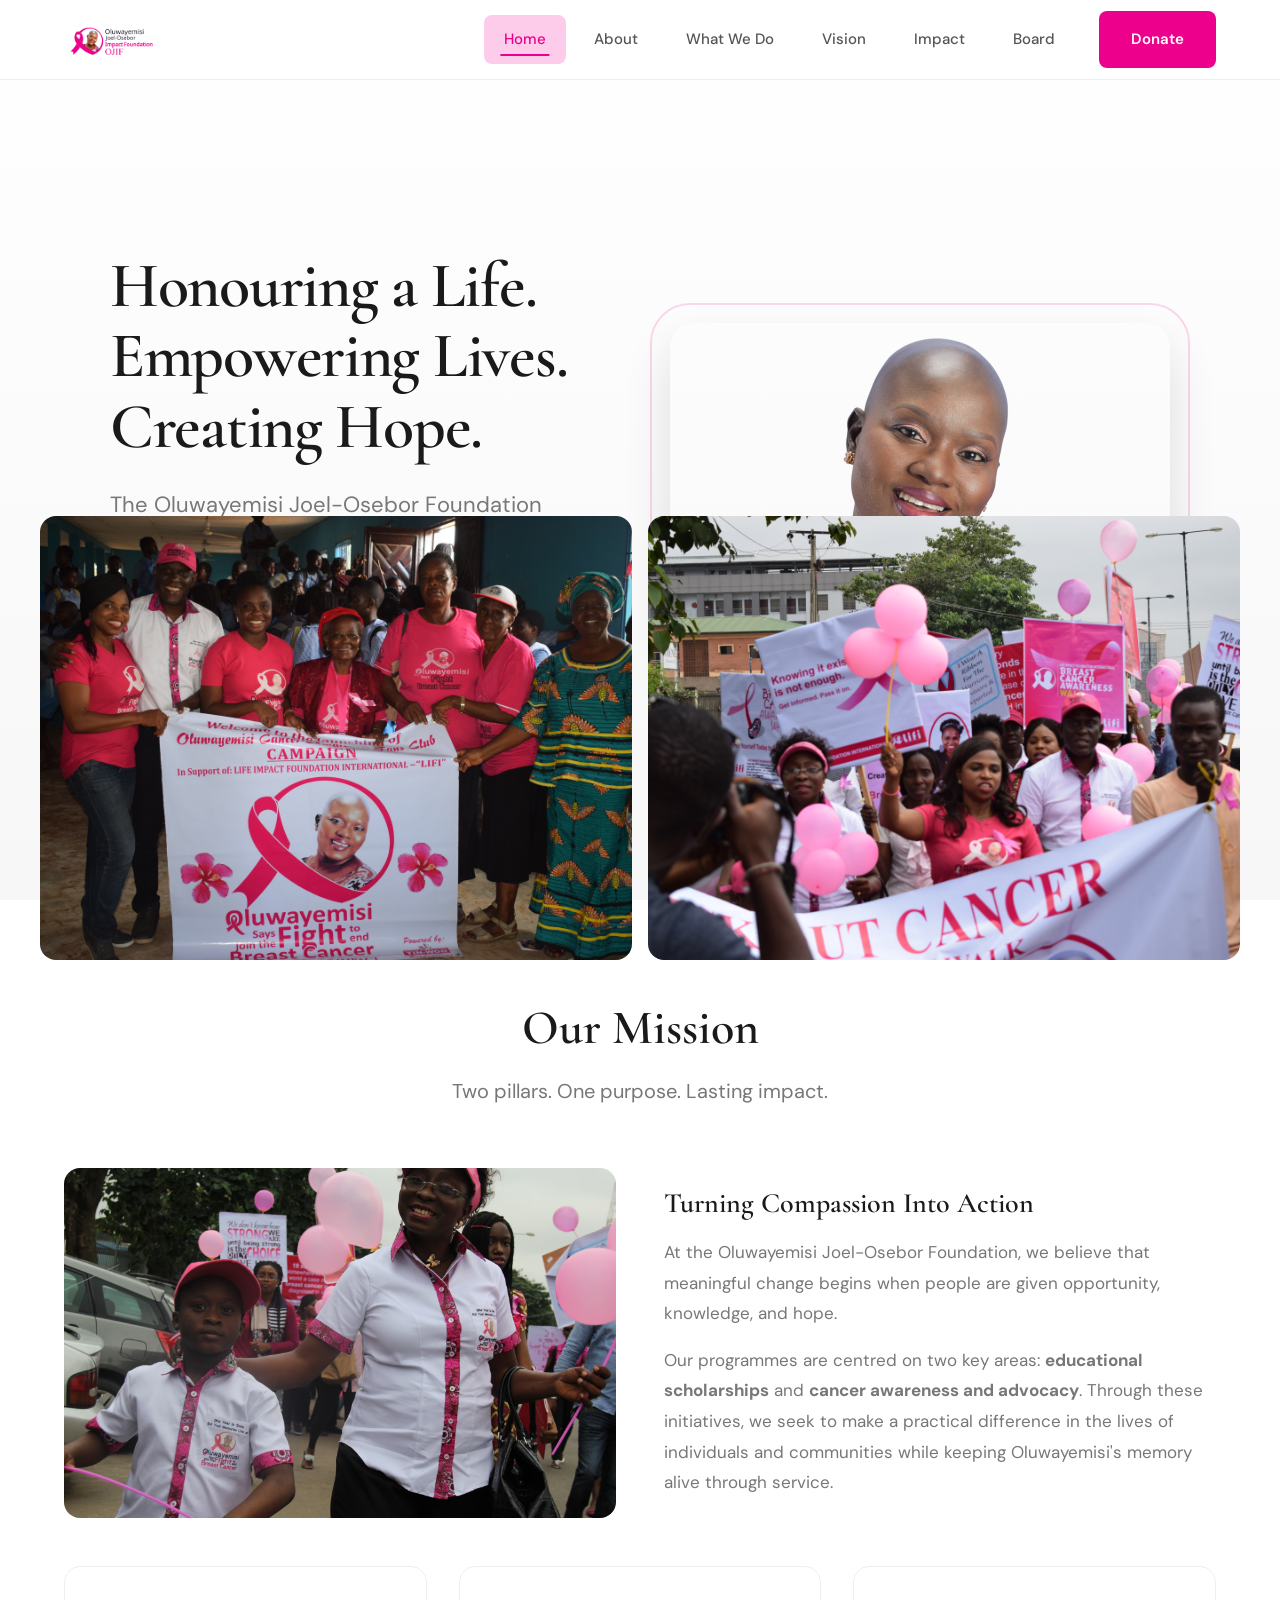
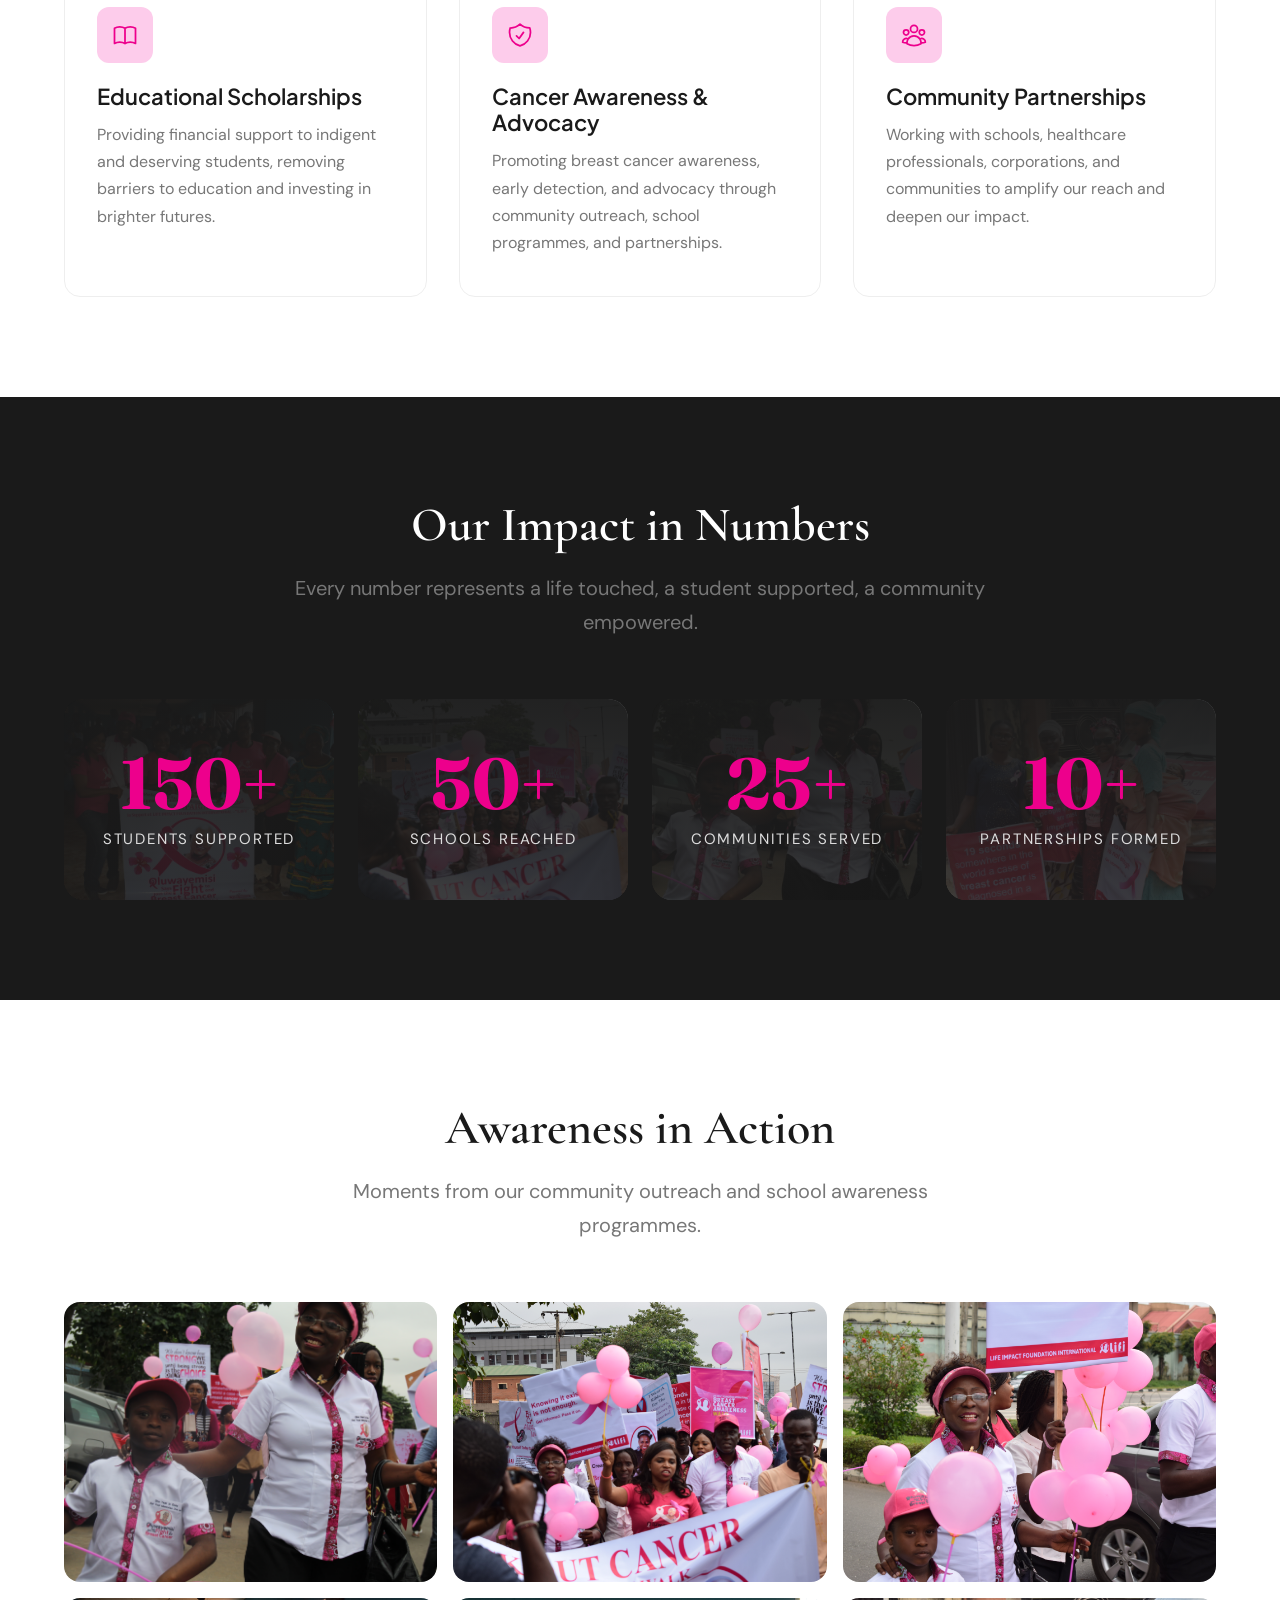
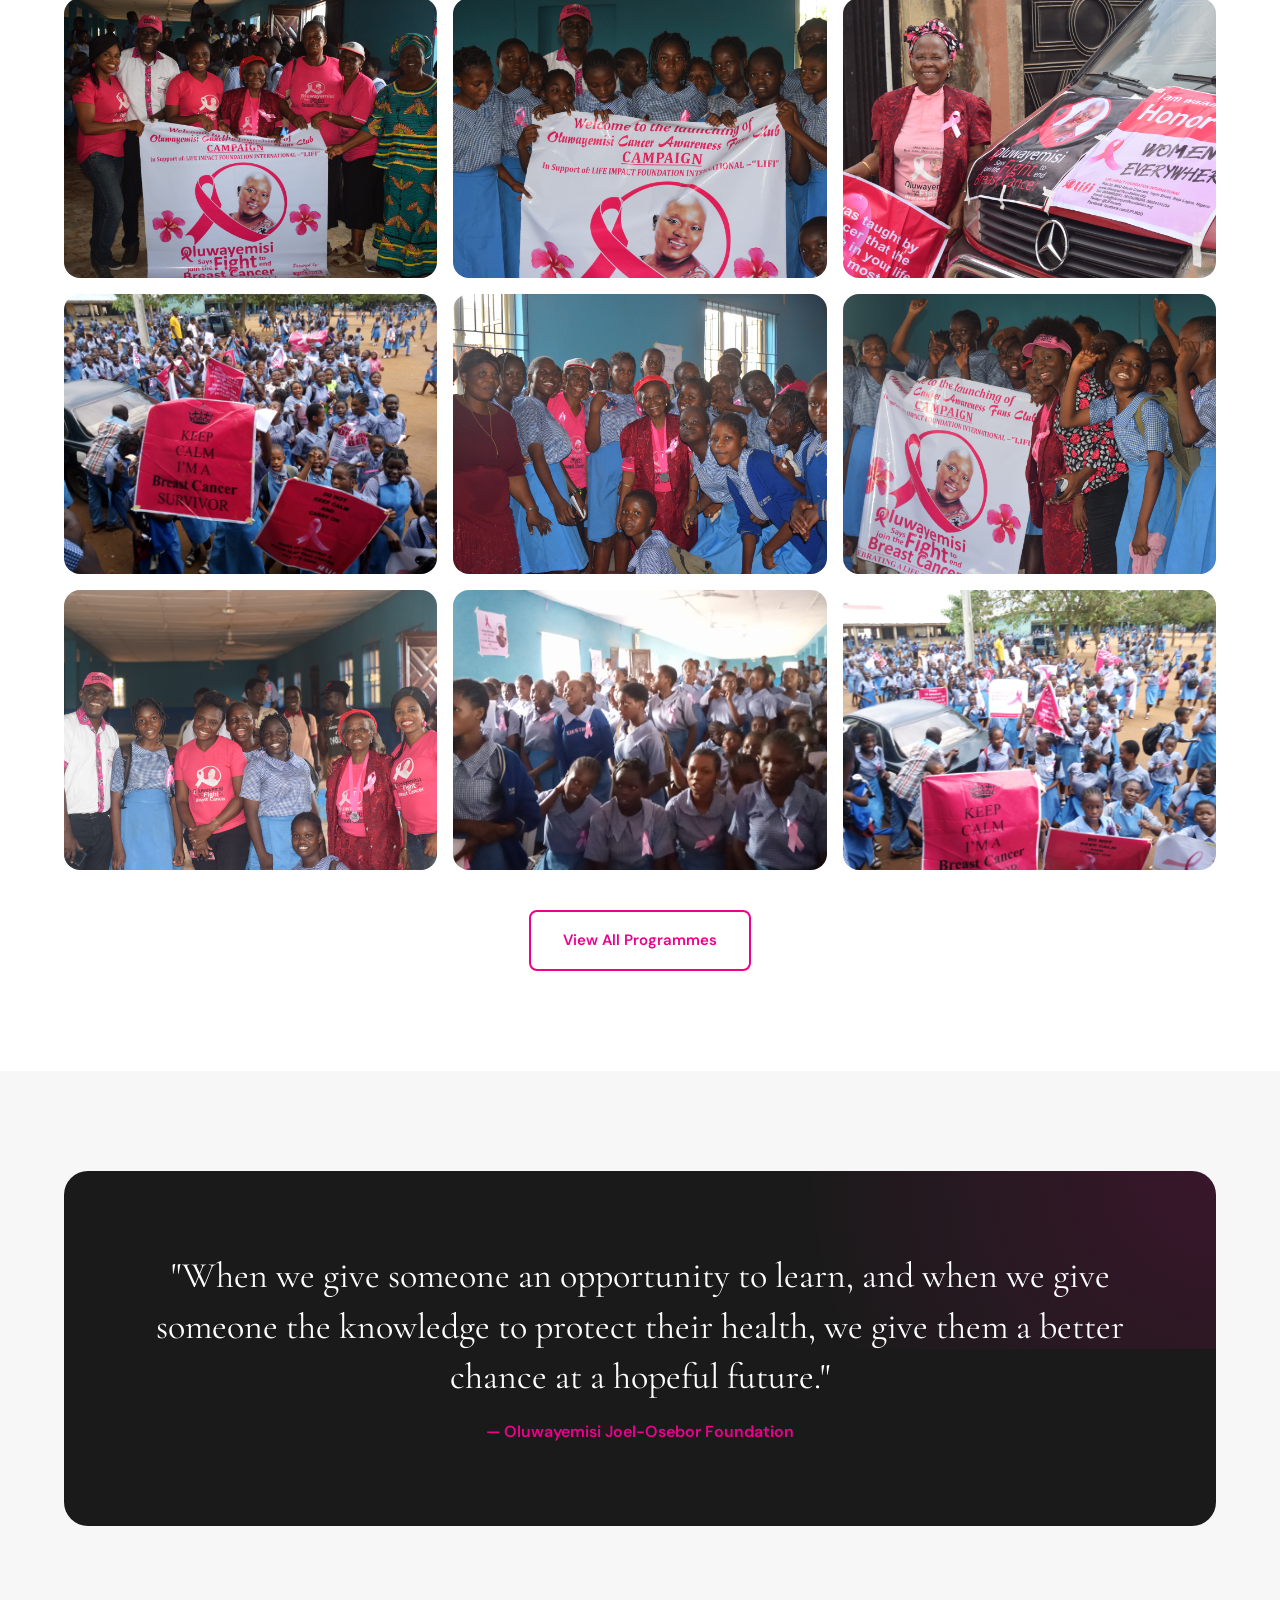
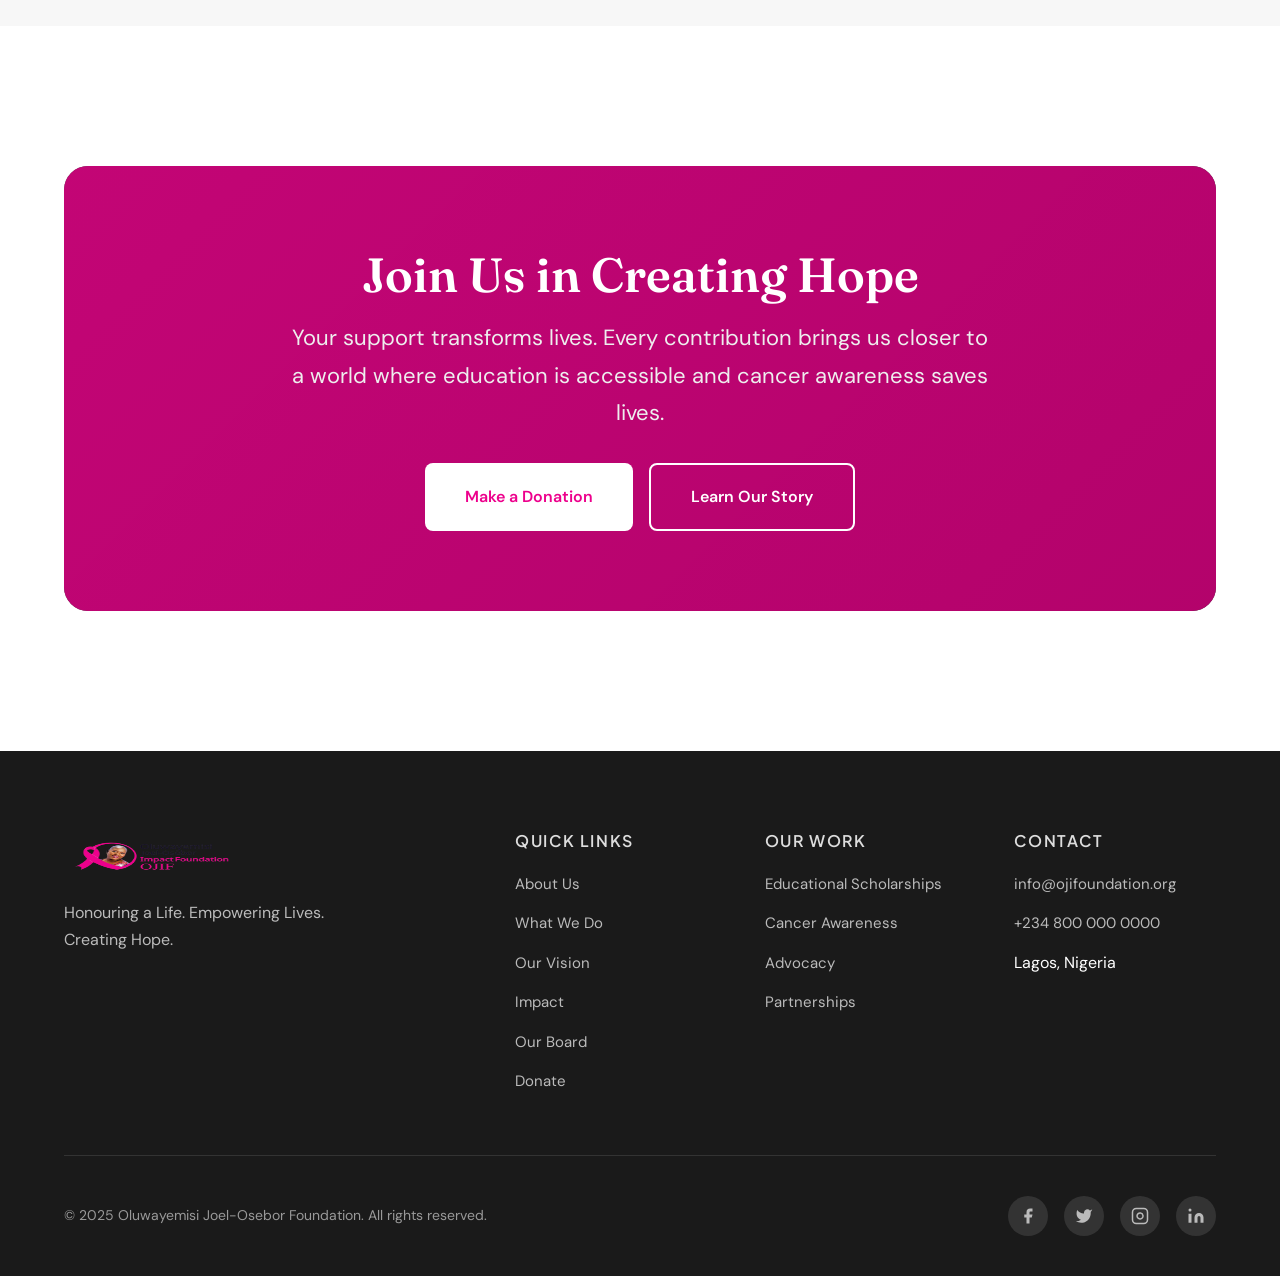
==== index.html @ c55a1611 "first push" ====
<!DOCTYPE html>
<html lang="en">
<head>
  <meta charset="UTF-8">
  <meta name="viewport" content="width=device-width, initial-scale=1.0">
  <meta name="description" content="Oluwayemisi Joel-Osebor Foundation - Honouring a Life. Empowering Lives. Creating Hope.">
  <title>Oluwayemisi Joel-Osebor Foundation</title>
  <link rel="preconnect" href="https://fonts.googleapis.com">
  <link rel="preconnect" href="https://fonts.gstatic.com" crossorigin>
  <link href="https://fonts.googleapis.com/css2?family=DM+Sans:wght@400;500;600;700&family=Plus+Jakarta+Sans:wght@400;500;600;700&family=Fraunces:opsz,wght@9..144,400;9..144,500;9..144,600;9..144,700&family=Cormorant+Garamond:wght@400;500;600;700&display=swap" rel="stylesheet">
  <link rel="stylesheet" href="styles.css">
</head>
<body>
  <a href="#main-content" class="skip-link">Skip to main content</a>

  <nav class="navbar" role="navigation" aria-label="Main navigation">
    <div class="navbar-inner">
      <a href="index.html" class="navbar-brand" aria-label="Oluwayemisi Joel-Osebor Foundation Home">
        <img src="images/logo.png" alt="" class="navbar-logo" width="160" height="48">
      </a>

      <ul class="navbar-menu" role="menubar">
        <li role="none"><a href="index.html" class="navbar-link" role="menuitem">Home</a></li>
        <li role="none"><a href="about.html" class="navbar-link" role="menuitem">About</a></li>
        <li role="none"><a href="what-we-do.html" class="navbar-link" role="menuitem">What We Do</a></li>
        <li role="none"><a href="vision.html" class="navbar-link" role="menuitem">Vision</a></li>
        <li role="none"><a href="impact.html" class="navbar-link" role="menuitem">Impact</a></li>
        <li role="none"><a href="board.html" class="navbar-link" role="menuitem">Board</a></li>
        <li role="none" class="navbar-donate"><a href="donate.html" class="btn btn-primary" role="menuitem">Donate</a></li>
      </ul>

      <button class="navbar-toggle" aria-label="Toggle navigation menu" aria-expanded="false" aria-controls="navbar-menu">
        <span></span>
        <span></span>
        <span></span>
      </button>
    </div>
  </nav>

  <main id="main-content">
    <section class="hero" aria-labelledby="hero-title">
      <div class="hero-content">
        <div class="hero-text animate-fade-up">
          <h1 id="hero-title">Honouring a Life.<br>Empowering Lives.<br>Creating Hope.</h1>
          <p>The Oluwayemisi Joel-Osebor Foundation transforms compassion into action through educational scholarships and cancer awareness advocacy.</p>
          <div style="display: flex; gap: 16px; flex-wrap: wrap;">
            <a href="donate.html" class="btn btn-primary">Donate Now</a>
            <a href="about.html" class="btn btn-secondary">Learn More</a>
          </div>
        </div>
        <div class="hero-image animate-fade-up animate-delay-1">
          <img src="images/yemisi_section.png" alt="Oluwayemisi Joel-Osebor" width="500" height="600" loading="eager">
        </div>
      </div>
      <div class="image-pair" style="position: absolute; bottom: -60px; left: 50%; transform: translateX(-50%); width: calc(100% - 48px); max-width: var(--container-max); z-index: 10; pointer-events: none;">
        <div class="image-pair-item" style="pointer-events: auto;" tabindex="0">
          <img src="images/awareness/awareness school.JPG" alt="School breast cancer awareness programme" loading="lazy">
        </div>
        <div class="image-pair-item" style="pointer-events: auto;" tabindex="0">
          <img src="images/awareness/awareness (2).JPG" alt="Public awareness event" loading="lazy">
        </div>
      </div>
    </section>

    <section class="section" aria-labelledby="mission-title">
      <div class="container">
        <header class="animate-fade-up">
          <h2 id="mission-title" class="section-title">Our Mission</h2>
          <p class="section-subtitle">Two pillars. One purpose. Lasting impact.</p>
        </header>

        <div style="display: grid; grid-template-columns: repeat(auto-fit, minmax(320px, 1fr)); gap: 48px; align-items: center; margin-bottom: 48px;">
          <div class="animate-fade-up animate-delay-1">
            <div style="border-radius: 16px; overflow: hidden;">
              <img src="images/awareness/awareness (1).JPG" alt="Community breast cancer awareness outreach" style="width: 100%; height: 350px; object-fit: cover;">
            </div>
          </div>
          <div class="animate-fade-up animate-delay-2">
            <h3 style="font-size: 28px; margin-bottom: 16px; font-family: var(--font-serif);">Turning Compassion Into Action</h3>
            <p style="font-size: 17px; color: var(--gray-600); line-height: 1.8; margin-bottom: 16px;">
              At the Oluwayemisi Joel-Osebor Foundation, we believe that meaningful change begins when people are given opportunity, knowledge, and hope.
            </p>
            <p style="font-size: 17px; color: var(--gray-600); line-height: 1.8;">
              Our programmes are centred on two key areas: <strong>educational scholarships</strong> and <strong>cancer awareness and advocacy</strong>. Through these initiatives, we seek to make a practical difference in the lives of individuals and communities while keeping Oluwayemisi's memory alive through service.
            </p>
          </div>
        </div>

        <div class="card-grid">
          <article class="card animate-fade-up animate-delay-3">
            <div class="card-icon" aria-hidden="true">
              <svg xmlns="http://www.w3.org/2000/svg" fill="none" viewBox="0 0 24 24" stroke="currentColor" stroke-width="1.5">
                <path stroke-linecap="round" stroke-linejoin="round" d="M12 6.253v13m0-13C10.832 5.477 9.246 5 7.5 5S4.168 5.477 3 6.253v13C4.168 18.477 5.754 18 7.5 18s3.332.477 4.5 1.253m0-13C13.168 5.477 14.754 5 16.5 5c1.747 0 3.332.477 4.5 1.253v13C19.832 18.477 18.247 18 16.5 18c-1.746 0-3.332.477-4.5 1.253" />
              </svg>
            </div>
            <h3>Educational Scholarships</h3>
            <p>Providing financial support to indigent and deserving students, removing barriers to education and investing in brighter futures.</p>
          </article>

          <article class="card animate-fade-up animate-delay-4">
            <div class="card-icon" aria-hidden="true">
              <svg xmlns="http://www.w3.org/2000/svg" fill="none" viewBox="0 0 24 24" stroke="currentColor" stroke-width="1.5">
                <path stroke-linecap="round" stroke-linejoin="round" d="M9 12.75L11.25 15 15 9.75m-3-7.036A11.959 11.959 0 013.598 6 11.99 11.99 0 003 9.749c0 5.592 3.824 10.29 9 11.623 5.176-1.332 9-6.03 9-11.622 0-1.31-.21-2.571-.598-3.751h-.152c-3.196 0-6.1-1.248-8.25-3.285Z" />
              </svg>
            </div>
            <h3>Cancer Awareness & Advocacy</h3>
            <p>Promoting breast cancer awareness, early detection, and advocacy through community outreach, school programmes, and partnerships.</p>
          </article>

          <article class="card animate-fade-up animate-delay-5">
            <div class="card-icon" aria-hidden="true">
              <svg xmlns="http://www.w3.org/2000/svg" fill="none" viewBox="0 0 24 24" stroke="currentColor" stroke-width="1.5">
                <path stroke-linecap="round" stroke-linejoin="round" d="M18 18.72a9.094 9.094 0 003.741-.479 3 3 0 00-4.682-2.72m.94 3.198l.001.031c0 .225-.012.447-.037.666A11.944 11.944 0 0112 21c-2.17 0-4.207-.576-5.963-1.584A6.062 6.062 0 016 18.719m12 0a5.971 5.971 0 00-.941-3.197m0 0A5.995 5.995 0 0012 12.75a5.995 5.995 0 00-5.058 2.772m0 0a3 3 0 00-4.681 2.72 8.986 8.986 0 003.74.477m.94-3.197a5.971 5.971 0 00-.94 3.197M15 6.75a3 3 0 11-6 0 3 3 0 016 0zm6 3a2.25 2.25 0 11-4.5 0 2.25 2.25 0 014.5 0zm-13.5 0a2.25 2.25 0 11-4.5 0 2.25 2.25 0 014.5 0z" />
              </svg>
            </div>
            <h3>Community Partnerships</h3>
            <p>Working with schools, healthcare professionals, corporations, and communities to amplify our reach and deepen our impact.</p>
          </article>
        </div>
      </div>
    </section>

    <section class="section stats" aria-labelledby="impact-stats">
      <div class="container">
        <header class="animate-fade-up" style="text-align: center; margin-bottom: 48px;">
          <h2 id="impact-stats" class="section-title">Our Impact in Numbers</h2>
          <p class="section-subtitle">Every number represents a life touched, a student supported, a community empowered.</p>
        </header>

        <div class="card-grid" style="grid-template-columns: repeat(auto-fit, minmax(250px, 1fr)); gap: 24px;">
          <article class="stat-card animate-fade-up animate-delay-1" style="--bg-image: url('images/awareness/awareness school.JPG');">
            <div class="stat-card-content">
              <div class="stat-number">150+</div>
              <div class="stat-label">Students Supported</div>
            </div>
          </article>

          <article class="stat-card animate-fade-up animate-delay-2" style="--bg-image: url('images/awareness/awareness (2).JPG');">
            <div class="stat-card-content">
              <div class="stat-number">50+</div>
              <div class="stat-label">Schools Reached</div>
            </div>
          </article>

          <article class="stat-card animate-fade-up animate-delay-3" style="--bg-image: url('images/awareness/awareness (1).JPG');">
            <div class="stat-card-content">
              <div class="stat-number">25+</div>
              <div class="stat-label">Communities Served</div>
            </div>
          </article>

          <article class="stat-card animate-fade-up animate-delay-4" style="--bg-image: url('images/awareness/awareness  10 (1).JPG');">
            <div class="stat-card-content">
              <div class="stat-number">10+</div>
              <div class="stat-label">Partnerships Formed</div>
            </div>
          </article>
        </div>
      </div>
    </section>

    <section class="section" aria-labelledby="awareness-title">
      <div class="container">
        <header class="animate-fade-up">
          <h2 id="awareness-title" class="section-title">Awareness in Action</h2>
          <p class="section-subtitle">Moments from our community outreach and school awareness programmes.</p>
        </header>

        <div class="gallery-grid" role="list">
          <figure class="gallery-item animate-fade-up animate-delay-1" role="listitem">
            <img src="images/awareness/awareness (1).JPG" alt="Community breast cancer awareness outreach" loading="lazy">
          </figure>
          <figure class="gallery-item animate-fade-up animate-delay-2" role="listitem">
            <img src="images/awareness/awareness (2).JPG" alt="Public awareness event" loading="lazy">
          </figure>
          <figure class="gallery-item animate-fade-up animate-delay-3" role="listitem">
            <img src="images/awareness/awareness (3).JPG" alt="Health education session" loading="lazy">
          </figure>
          <figure class="gallery-item animate-fade-up animate-delay-4" role="listitem">
            <img src="images/awareness/awareness school.JPG" alt="School breast cancer awareness programme" loading="lazy">
          </figure>
          <figure class="gallery-item animate-fade-up animate-delay-5" role="listitem">
            <img src="images/awareness/awareness school 2.JPG" alt="Students learning about breast cancer awareness" loading="lazy">
          </figure>
          <figure class="gallery-item animate-fade-up animate-delay-6" role="listitem">
            <img src="images/awareness/awareness (4).JPG" alt="Community health outreach" loading="lazy">
          </figure>
          <figure class="gallery-item animate-fade-up animate-delay-1" role="listitem">
            <img src="images/awareness/awareness school 3.jpg" alt="School breast cancer awareness session" loading="lazy">
          </figure>
          <figure class="gallery-item animate-fade-up animate-delay-2" role="listitem">
            <img src="images/awareness/awareness school 4.JPG" alt="Students engaged in awareness programme" loading="lazy">
          </figure>
          <figure class="gallery-item animate-fade-up animate-delay-3" role="listitem">
            <img src="images/awareness/awareness school 5.JPG" alt="School awareness programme in action" loading="lazy">
          </figure>
          <figure class="gallery-item animate-fade-up animate-delay-4" role="listitem">
            <img src="images/awareness/awareness school 6.JPG" alt="Educating young people on breast health" loading="lazy">
          </figure>
          <figure class="gallery-item animate-fade-up animate-delay-5" role="listitem">
            <img src="images/awareness/awareness school 7.jpg" alt="Interactive school awareness session" loading="lazy">
          </figure>
          <figure class="gallery-item animate-fade-up animate-delay-6" role="listitem">
            <img src="images/awareness/awareness school 8.jpg" alt="Students participating in awareness activity" loading="lazy">
          </figure>
        </div>

        <div style="text-align: center; margin-top: 40px;" class="animate-fade-up">
          <a href="what-we-do.html" class="btn btn-secondary">View All Programmes</a>
        </div>
      </div>
    </section>

    <section class="section" style="background: var(--gray-100);" aria-labelledby="quote-title">
      <div class="container">
        <div class="quote-block animate-fade-up" id="quote-title">
          <p>"When we give someone an opportunity to learn, and when we give someone the knowledge to protect their health, we give them a better chance at a hopeful future."</p>
          <cite>— Oluwayemisi Joel-Osebor Foundation</cite>
        </div>
      </div>
    </section>

    <section class="section-lg" aria-labelledby="cta-title">
      <div class="container">
        <div class="cta-banner animate-fade-up" style="--bg-image: url('images/awareness/awareness  10 (4).JPG');" role="region" aria-labelledby="cta-title">
          <div class="cta-banner-content">
            <h2 id="cta-title">Join Us in Creating Hope</h2>
            <p>Your support transforms lives. Every contribution brings us closer to a world where education is accessible and cancer awareness saves lives.</p>
            <div style="display: flex; gap: 16px; justify-content: center; flex-wrap: wrap;">
              <a href="donate.html" class="btn btn-white" style="padding: 18px 40px; font-size: 16px;">Make a Donation</a>
              <a href="about.html" class="btn btn-outline-white" style="padding: 18px 40px; font-size: 16px;">Learn Our Story</a>
            </div>
          </div>
        </div>
      </div>
    </section>
  </main>

  <footer class="footer" role="contentinfo">
    <div class="container">
      <div class="footer-grid">
        <div class="footer-brand">
          <img src="images/logo.png" alt="" class="logo" width="180" height="54">
          <p>Honouring a Life. Empowering Lives. Creating Hope.</p>
        </div>

        <nav class="footer-column" aria-label="Quick links">
          <h4>Quick Links</h4>
          <ul class="footer-links">
            <li><a href="about.html">About Us</a></li>
            <li><a href="what-we-do.html">What We Do</a></li>
            <li><a href="vision.html">Our Vision</a></li>
            <li><a href="impact.html">Impact</a></li>
            <li><a href="board.html">Our Board</a></li>
            <li><a href="donate.html">Donate</a></li>
          </ul>
        </nav>

        <nav class="footer-column" aria-label="Programmes">
          <h4>Our Work</h4>
          <ul class="footer-links">
            <li><a href="what-we-do.html#scholarships">Educational Scholarships</a></li>
            <li><a href="what-we-do.html#cancer">Cancer Awareness</a></li>
            <li><a href="what-we-do.html#advocacy">Advocacy</a></li>
            <li><a href="what-we-do.html#partnerships">Partnerships</a></li>
          </ul>
        </nav>

        <div class="footer-column">
          <h4>Contact</h4>
          <ul class="footer-links">
            <li><a href="mailto:info@ojifoundation.org">info@ojifoundation.org</a></li>
            <li><a href="tel:+2348000000000">+234 800 000 0000</a></li>
            <li>Lagos, Nigeria</li>
          </ul>
        </div>
      </div>

      <div class="footer-bottom">
        <p>&copy; 2025 Oluwayemisi Joel-Osebor Foundation. All rights reserved.</p>
        <div class="footer-social">
          <a href="#" aria-label="Facebook" role="button">
            <svg width="18" height="18" viewBox="0 0 24 24" fill="currentColor"><path d="M18 2h-3a5 5 0 00-5 5v3H7v4h3v8h4v-8h3l1-4h-4V7a1 1 0 011-1h3z"/></svg>
          </a>
          <a href="#" aria-label="Twitter" role="button">
            <svg width="18" height="18" viewBox="0 0 24 24" fill="currentColor"><path d="M23 3a10.9 10.9 0 01-3.14 1.53 4.48 4.48 0 00-7.86 3v1A10.66 10.66 0 013 4s-4 9 5 13a11.64 11.64 0 01-7 2c9 5 20 0 20-11.5a4.5 4.5 0 00-.08-.83A7.72 7.72 0 0023 3z"/></svg>
          </a>
          <a href="#" aria-label="Instagram" role="button">
            <svg width="18" height="18" viewBox="0 0 24 24" fill="none" stroke="currentColor" stroke-width="2"><rect x="2" y="2" width="20" height="20" rx="5" ry="5"/><path d="M16 11.37A4 4 0 1112.63 8 4 4 0 0116 11.37z"/><line x1="17.5" y1="6.5" x2="17.51" y2="6.5"/></svg>
          </a>
          <a href="#" aria-label="LinkedIn" role="button">
            <svg width="18" height="18" viewBox="0 0 24 24" fill="currentColor"><path d="M16 8a6 6 0 016 6v7h-4v-7a2 2 0 00-2-2 2 2 0 00-2 2v7h-4v-7a6 6 0 016-6zM2 9h4v12H2zM4 6a2 2 0 100-4 2 2 0 000 4z"/></svg>
          </a>
        </div>
      </div>
    </div>
  </footer>

  <script src="script.js"></script>
</body>
</html>
---- styles.css ----
:root {
  --primary: #ED008C;
  --primary-dark: #C40074;
  --primary-light: #F53AA6;
  --primary-lighter: #FDCCEB;
  --white: #FFFFFF;
  --black: #1A1A1A;
  --gray-100: #F7F7F7;
  --gray-200: #EEEEEE;
  --gray-300: #DDDDDD;
  --gray-400: #BBBBBB;
  --gray-500: #999999;
  --gray-600: #777777;
  --gray-700: #555555;
  --gray-800: #333333;
  --gray-900: #1A1A1A;
  --font-sans: 'DM Sans', -apple-system, BlinkMacSystemFont, 'Segoe UI', Roboto, sans-serif;
  --font-serif: 'Cormorant Garamond', Georgia, serif;
  --font-display: 'Plus Jakarta Sans', 'DM Sans', -apple-system, BlinkMacSystemFont, 'Segoe UI', Roboto, sans-serif;
  --font-accent: 'Fraunces', 'Cormorant Garamond', Georgia, serif;
  --container-max: 1200px;
  --nav-height: 80px;
  --transition: 0.3s ease;
}

* {
  margin: 0;
  padding: 0;
  box-sizing: border-box;
}

html {
  scroll-behavior: smooth;
}

body {
  font-family: var(--font-sans);
  color: var(--black);
  background: var(--white);
  line-height: 1.7;
  -webkit-font-smoothing: antialiased;
  -moz-osx-font-smoothing: grayscale;
}

h1, h2, h3, h4, h5, h6 {
  font-family: var(--font-display);
  font-weight: 600;
  line-height: 1.2;
  color: var(--black);
}

.section-title, .hero-text h1, .page-header h1 {
  font-family: var(--font-serif);
}

a {
  color: inherit;
  text-decoration: none;
}

img {
  max-width: 100%;
  height: auto;
  display: block;
}

.container {
  max-width: var(--container-max);
  margin: 0 auto;
  padding: 0 24px;
}

.btn {
  display: inline-flex;
  align-items: center;
  justify-content: center;
  gap: 10px;
  padding: 16px 32px;
  font-size: 15px;
  font-weight: 600;
  border-radius: 8px;
  border: none;
  cursor: pointer;
  transition: all var(--transition);
  white-space: nowrap;
}

.btn-primary {
  background: var(--primary);
  color: var(--white);
}

.btn-primary:hover {
  background: var(--primary-dark);
  transform: translateY(-2px);
  box-shadow: 0 8px 24px rgba(237, 0, 140, 0.3);
}

.btn-secondary {
  background: transparent;
  color: var(--primary);
  border: 2px solid var(--primary);
}

.btn-secondary:hover {
  background: var(--primary);
  color: var(--white);
}

.btn-white {
  background: var(--white);
  color: var(--primary);
}

.btn-white:hover {
  background: var(--gray-100);
}

.btn-outline-white {
  background: transparent;
  color: var(--white);
  border: 2px solid var(--white);
}

.btn-outline-white:hover {
  background: var(--white);
  color: var(--primary);
}

.section {
  padding: 100px 0;
}

.section-sm {
  padding: 60px 0;
}

.section-lg {
  padding: 140px 0;
}

.section-title {
  font-size: clamp(32px, 5vw, 48px);
  text-align: center;
  margin-bottom: 16px;
}

.section-subtitle {
  font-size: clamp(16px, 2.5vw, 20px);
  color: var(--gray-600);
  text-align: center;
  max-width: 700px;
  margin: 0 auto 60px;
}

.text-primary {
  color: var(--primary);
}

/* Navbar */
.navbar {
  position: fixed;
  top: 0;
  left: 0;
  right: 0;
  height: var(--nav-height);
  background: var(--white);
  border-bottom: 1px solid var(--gray-200);
  z-index: 1000;
  transition: box-shadow var(--transition);
}

.navbar.scrolled {
  box-shadow: 0 4px 24px rgba(0, 0, 0, 0.06);
}

.navbar-inner {
  display: flex;
  align-items: center;
  justify-content: space-between;
  height: 100%;
  max-width: var(--container-max);
  margin: 0 auto;
  padding: 0 24px;
}

.navbar-logo {
  height: 48px;
  width: auto;
}

.navbar-menu {
  display: flex;
  align-items: center;
  gap: 8px;
  list-style: none;
}

.navbar-link {
  display: block;
  padding: 12px 20px;
  font-size: 15px;
  font-weight: 500;
  color: var(--gray-700);
  border-radius: 8px;
  transition: all var(--transition);
  position: relative;
}

.navbar-link:hover,
.navbar-link.active {
  color: var(--primary);
  background: var(--primary-lighter);
}

.navbar-link::after {
  content: '';
  position: absolute;
  bottom: 8px;
  left: 50%;
  width: 0;
  height: 2px;
  background: var(--primary);
  transition: all var(--transition);
  transform: translateX(-50%);
}

.navbar-link:hover::after,
.navbar-link.active::after {
  width: 60%;
}

.navbar-donate {
  margin-left: 16px;
}

.navbar-toggle {
  display: none;
  flex-direction: column;
  gap: 5px;
  padding: 8px;
  background: none;
  border: none;
  cursor: pointer;
}

.navbar-toggle span {
  width: 24px;
  height: 2px;
  background: var(--black);
  border-radius: 2px;
  transition: var(--transition);
}

/* Hero Section */
.hero {
  min-height: 100vh;
  display: flex;
  align-items: center;
  padding-top: var(--nav-height);
  background: linear-gradient(180deg, var(--white) 0%, var(--gray-100) 100%);
}

.hero-content {
  display: grid;
  grid-template-columns: 1fr 1fr;
  gap: 60px;
  align-items: center;
  max-width: var(--container-max);
  margin: 0 auto;
  padding: 0 24px;
}

.hero-text h1 {
  font-size: clamp(40px, 6vw, 64px);
  line-height: 1.1;
  margin-bottom: 24px;
  letter-spacing: -0.02em;
}

.hero-text p {
  font-size: clamp(18px, 2.5vw, 22px);
  color: var(--gray-600);
  margin-bottom: 32px;
  max-width: 500px;
}

.hero-image {
  position: relative;
}

.hero-image img {
  border-radius: 24px;
  box-shadow: 0 24px 48px rgba(0, 0, 0, 0.12);
}

.hero-image::before {
  content: '';
  position: absolute;
  top: -20px;
  right: -20px;
  bottom: -20px;
  left: -20px;
  border: 2px solid var(--primary);
  border-radius: 40px;
  opacity: 0.15;
  pointer-events: none;
}

/* Cards */
.card-grid {
  display: grid;
  grid-template-columns: repeat(auto-fit, minmax(280px, 1fr));
  gap: 32px;
}

.card {
  background: var(--white);
  border-radius: 16px;
  padding: 40px 32px;
  border: 1px solid var(--gray-200);
  transition: all var(--transition);
}

.card:hover {
  border-color: var(--primary);
  box-shadow: 0 16px 40px rgba(0, 0, 0, 0.08);
  transform: translateY(-4px);
}

.card-icon {
  width: 56px;
  height: 56px;
  background: var(--primary-lighter);
  border-radius: 12px;
  display: flex;
  align-items: center;
  justify-content: center;
  margin-bottom: 20px;
  color: var(--primary);
}

.card-icon svg {
  width: 28px;
  height: 28px;
}

.card h3 {
  font-size: 22px;
  margin-bottom: 12px;
}

.card p {
  color: var(--gray-600);
  font-size: 16px;
}

/* Stats */
.stats {
  background: var(--black);
  color: var(--white);
}

.stats .section-title {
  color: var(--white);
}

.stats-grid {
  display: grid;
  grid-template-columns: repeat(auto-fit, minmax(200px, 1fr));
  gap: 32px;
  text-align: center;
}

.stat-item .stat-number {
  font-family: var(--font-serif);
  font-size: clamp(40px, 6vw, 64px);
  font-weight: 700;
  color: var(--primary);
  line-height: 1;
  margin-bottom: 8px;
}

.stat-item .stat-label {
  font-size: 16px;
  color: var(--gray-400);
  text-transform: uppercase;
  letter-spacing: 0.1em;
}

/* Board Members */
.board-grid {
  display: grid;
  grid-template-columns: repeat(auto-fit, minmax(280px, 1fr));
  gap: 40px;
}

.board-card {
  text-align: center;
  background: var(--white);
  border-radius: 20px;
  padding: 32px;
  border: 1px solid var(--gray-200);
  transition: all var(--transition);
  box-shadow: 0 4px 16px rgba(0, 0, 0, 0.04);
}

.board-card:hover {
  transform: translateY(-8px);
  box-shadow: 0 20px 40px rgba(0, 0, 0, 0.1);
  border-color: var(--primary);
}

.board-image-wrapper {
  position: relative;
  width: 220px;
  height: 220px;
  margin: 0 auto 24px;
  border-radius: 50%;
  overflow: hidden;
  border: 4px solid var(--white);
  box-shadow: 0 12px 32px rgba(0, 0, 0, 0.12);
  background: var(--gray-100);
}

.board-image-wrapper::before {
  content: '';
  position: absolute;
  inset: -4px;
  border-radius: 50%;
  background: linear-gradient(135deg, var(--primary), var(--primary-light));
  opacity: 0;
  transition: opacity var(--transition);
  z-index: -1;
}

.board-card:hover .board-image-wrapper::before {
  opacity: 1;
}

.board-image {
  width: 100%;
  height: 100%;
  object-fit: cover;
  transition: transform 0.5s ease;
}

.board-card:hover .board-image {
  transform: scale(1.05);
}

.board-card h3 {
  font-size: 22px;
  margin-bottom: 6px;
  font-family: var(--font-serif);
}

.board-card .board-role {
  color: var(--primary);
  font-size: 14px;
  font-weight: 600;
  text-transform: uppercase;
  letter-spacing: 0.08em;
  margin-bottom: 16px;
  display: block;
}

.board-card .board-bio {
  font-size: 15px;
  color: var(--gray-600);
  line-height: 1.7;
}

/* Gallery */
.gallery-grid {
  display: grid;
  grid-template-columns: repeat(auto-fit, minmax(300px, 1fr));
  gap: 16px;
}

.gallery-item {
  position: relative;
  border-radius: 16px;
  overflow: hidden;
  aspect-ratio: 4/3;
}

.gallery-item img {
  width: 100%;
  height: 100%;
  object-fit: cover;
  transition: transform 0.5s ease;
}

.gallery-item:hover img {
  transform: scale(1.05);
}

.gallery-item::after {
  content: '';
  position: absolute;
  inset: 0;
  background: linear-gradient(180deg, transparent 50%, rgba(0,0,0,0.6));
  opacity: 0;
  transition: opacity var(--transition);
}

.gallery-item:hover::after {
  opacity: 1;
}

/* Impact Timeline */
.timeline {
  position: relative;
  max-width: 800px;
  margin: 0 auto;
  padding-left: 32px;
}

.timeline::before {
  content: '';
  position: absolute;
  left: 0;
  top: 0;
  bottom: 0;
  width: 2px;
  background: linear-gradient(180deg, var(--primary), var(--primary-light));
}

.timeline-item {
  position: relative;
  padding-bottom: 40px;
  padding-left: 32px;
}

.timeline-item:last-child {
  padding-bottom: 0;
}

.timeline-dot {
  position: absolute;
  left: -40px;
  top: 4px;
  width: 16px;
  height: 16px;
  background: var(--primary);
  border: 4px solid var(--white);
  border-radius: 50%;
  box-shadow: 0 0 0 2px var(--primary);
}

.timeline-content {
  background: var(--white);
  padding: 24px 32px;
  border-radius: 12px;
  border: 1px solid var(--gray-200);
  box-shadow: 0 4px 16px rgba(0,0,0,0.04);
}

.timeline-content h4 {
  font-size: 18px;
  margin-bottom: 8px;
  color: var(--primary);
}

.timeline-content p {
  color: var(--gray-600);
}

/* Quote Block */
.quote-block {
  background: var(--black);
  color: var(--white);
  border-radius: 24px;
  padding: 80px 60px;
  text-align: center;
  position: relative;
  overflow: hidden;
}

.quote-block::before {
  content: '';
  position: absolute;
  top: -50%;
  right: -50%;
  width: 100%;
  height: 100%;
  background: radial-gradient(circle, var(--primary) 0%, transparent 70%);
  opacity: 0.15;
}

.quote-block p {
  font-family: var(--font-serif);
  font-size: clamp(24px, 4vw, 36px);
  line-height: 1.4;
  margin-bottom: 16px;
  position: relative;
  z-index: 1;
}

.quote-block cite {
  font-style: normal;
  color: var(--primary);
  font-weight: 600;
  position: relative;
  z-index: 1;
}

/* Donate Page */
.donate-options {
  display: grid;
  grid-template-columns: repeat(auto-fit, minmax(280px, 1fr));
  gap: 24px;
  max-width: 900px;
  margin: 0 auto 60px;
}

.donate-option {
  background: var(--white);
  border: 2px solid var(--gray-200);
  border-radius: 16px;
  padding: 40px 32px;
  text-align: center;
  transition: all var(--transition);
  cursor: pointer;
}

.donate-option:hover,
.donate-option.selected {
  border-color: var(--primary);
  box-shadow: 0 12px 32px rgba(237, 0, 140, 0.15);
}

.donate-option h3 {
  font-size: 24px;
  margin-bottom: 8px;
}

.donate-option .amount {
  font-family: var(--font-serif);
  font-size: 48px;
  font-weight: 700;
  color: var(--primary);
  margin-bottom: 16px;
}

.donate-option p {
  color: var(--gray-600);
}

.donate-form {
  max-width: 600px;
  margin: 0 auto;
  background: var(--white);
  padding: 48px;
  border-radius: 24px;
  border: 1px solid var(--gray-200);
}

.form-group {
  margin-bottom: 24px;
}

.form-group label {
  display: block;
  font-size: 14px;
  font-weight: 500;
  color: var(--gray-700);
  margin-bottom: 8px;
}

.form-group input,
.form-group select,
.form-group textarea {
  width: 100%;
  padding: 14px 16px;
  font-size: 16px;
  font-family: var(--font-sans);
  border: 1px solid var(--gray-300);
  border-radius: 8px;
  background: var(--white);
  color: var(--black);
  transition: all var(--transition);
}

.form-group input:focus,
.form-group select:focus,
.form-group textarea:focus {
  outline: none;
  border-color: var(--primary);
  box-shadow: 0 0 0 3px var(--primary-lighter);
}

.form-row {
  display: grid;
  grid-template-columns: 1fr 1fr;
  gap: 16px;
}

/* Footer */
.footer {
  background: var(--black);
  color: var(--white);
  padding: 80px 0 40px;
}

.footer-grid {
  display: grid;
  grid-template-columns: 2fr repeat(3, 1fr);
  gap: 48px;
  margin-bottom: 60px;
}

.footer-brand .logo {
  height: 48px;
  margin-bottom: 20px;
}

.footer-brand p {
  color: var(--gray-400);
  max-width: 300px;
}

.footer-column h4 {
  font-size: 16px;
  font-weight: 600;
  text-transform: uppercase;
  letter-spacing: 0.1em;
  color: var(--gray-300);
  margin-bottom: 20px;
}

.footer-links {
  list-style: none;
  display: flex;
  flex-direction: column;
  gap: 12px;
}

.footer-links a {
  color: var(--gray-400);
  font-size: 15px;
  transition: color var(--transition);
}

.footer-links a:hover {
  color: var(--primary);
}

.footer-bottom {
  padding-top: 40px;
  border-top: 1px solid var(--gray-800);
  display: flex;
  justify-content: space-between;
  align-items: center;
  flex-wrap: wrap;
  gap: 16px;
}

.footer-bottom p {
  color: var(--gray-500);
  font-size: 14px;
}

.footer-social {
  display: flex;
  gap: 16px;
}

.footer-social a {
  width: 40px;
  height: 40px;
  border-radius: 50%;
  background: var(--gray-800);
  display: flex;
  align-items: center;
  justify-content: center;
  color: var(--gray-400);
  transition: all var(--transition);
}

.footer-social a:hover {
  background: var(--primary);
  color: var(--white);
}

/* Page Header */
.page-header {
  position: relative;
  color: var(--white);
  padding: 140px 0 80px;
  margin-top: var(--nav-height);
  overflow: hidden;
}

.page-header::before {
  content: '';
  position: absolute;
  inset: 0;
  background: var(--black);
  opacity: 0.6;
  z-index: 0;
}

.page-header::after {
  content: '';
  position: absolute;
  inset: 0;
  background-image: var(--bg-image);
  background-size: cover;
  background-position: center;
  background-repeat: no-repeat;
  z-index: -1;
  transform: scale(1.1);
  transition: transform 0.8s ease;
}

.page-header:hover::after {
  transform: scale(1);
}

.page-header .container {
  position: relative;
  z-index: 1;
}

.page-header h1 {
  font-size: clamp(40px, 6vw, 64px);
  color: var(--white);
  margin-bottom: 16px;
}

.page-header p {
  font-size: clamp(18px, 2.5vw, 22px);
  color: var(--gray-300);
  max-width: 700px;
}

/* Responsive */
@media (max-width: 1024px) {
  .hero-content {
    grid-template-columns: 1fr;
    gap: 40px;
    text-align: center;
  }

  .hero-text p {
    margin-left: auto;
    margin-right: auto;
  }

  .hero-image::before {
    display: none;
  }

  .footer-grid {
    grid-template-columns: 1fr 1fr;
  }

  .card-grid {
    grid-template-columns: repeat(2, 1fr);
  }

  .board-grid {
    grid-template-columns: repeat(2, 1fr);
  }

  .stats-grid {
    grid-template-columns: repeat(2, 1fr);
  }

  .gallery-grid {
    grid-template-columns: repeat(2, 1fr);
  }

  .donate-options {
    grid-template-columns: repeat(2, 1fr);
  }
}

@media (max-width: 768px) {
  .navbar-menu {
    position: fixed;
    top: var(--nav-height);
    left: 0;
    right: 0;
    background: var(--white);
    flex-direction: column;
    padding: 24px;
    gap: 8px;
    border-bottom: 1px solid var(--gray-200);
    box-shadow: 0 16px 32px rgba(0,0,0,0.1);
    transform: translateY(-100%);
    opacity: 0;
    visibility: hidden;
    transition: all var(--transition);
  }

  .navbar-menu.active {
    transform: translateY(0);
    opacity: 1;
    visibility: visible;
  }

  .navbar-link {
    width: 100%;
    text-align: center;
    padding: 16px;
  }

  .navbar-donate {
    margin-left: 0;
    width: 100%;
  }

  .navbar-donate .btn {
    width: 100%;
  }

  .navbar-toggle {
    display: flex;
  }

  .hero {
    min-height: auto;
    padding: calc(var(--nav-height) + 60px) 0 60px;
  }

  .hero-content {
    padding: 0 16px;
  }

  .hero-text h1 {
    font-size: clamp(32px, 8vw, 48px);
  }

  .hero-image img {
    border-radius: 16px;
  }

  .section {
    padding: 50px 0;
  }

  .section-sm {
    padding: 40px 0;
  }

  .section-lg {
    padding: 60px 0;
  }

  .page-header {
    padding: calc(var(--nav-height) + 60px) 0 50px;
  }

  .footer-grid {
    grid-template-columns: 1fr;
    gap: 32px;
  }

  .form-row {
    grid-template-columns: 1fr;
  }

  .timeline {
    padding-left: 12px;
  }

  .timeline-item {
    padding-left: 20px;
    padding-bottom: 32px;
  }

  .timeline-dot {
    left: -22px;
    width: 12px;
    height: 12px;
  }

  .timeline-content {
    padding: 20px 16px;
  }

  .quote-block {
    padding: 40px 24px;
  }

  .card-grid {
    grid-template-columns: 1fr;
    gap: 20px;
  }

  .board-grid {
    grid-template-columns: 1fr;
    gap: 24px;
  }

  .board-image-wrapper {
    width: 180px;
    height: 180px;
  }

  .stats-grid {
    grid-template-columns: 1fr;
    gap: 24px;
  }

  .gallery-grid {
    grid-template-columns: 1fr;
    gap: 12px;
  }

  .donate-options {
    grid-template-columns: 1fr;
    gap: 16px;
  }

  .donate-option {
    padding: 32px 24px;
  }

  .donate-option .amount {
    font-size: 36px;
  }

  .stats-grid {
    gap: 24px;
  }

  .footer-bottom {
    flex-direction: column;
    text-align: center;
  }
}

@media (max-width: 600px) {
  .hero-content {
    gap: 32px;
  }

  .hero-text h1 {
    font-size: clamp(28px, 8vw, 40px);
  }

  .hero-text p {
    font-size: 16px;
  }

  .section-title {
    font-size: clamp(28px, 7vw, 40px);
  }

  .section-subtitle {
    font-size: 15px;
    margin-bottom: 40px;
  }

  .card {
    padding: 24px 20px;
  }

  .card h3 {
    font-size: 20px;
  }

  .board-image-wrapper {
    width: 160px;
    height: 160px;
  }

  .page-header h1 {
    font-size: clamp(32px, 8vw, 48px);
  }

  .page-header p {
    font-size: 16px;
  }
}

@media (max-width: 480px) {
  .container {
    padding: 0 16px;
  }

  .navbar-inner {
    padding: 0 16px;
  }

  .navbar-logo {
    height: 40px;
  }

  .btn {
    padding: 14px 24px;
    font-size: 14px;
  }

  .card {
    padding: 20px 16px;
  }

  .donate-form {
    padding: 24px 16px;
  }

  .form-group input,
  .form-group select,
  .form-group textarea {
    padding: 16px;
    font-size: 16px;
  }

  .form-group label {
    font-size: 13px;
  }

  .footer {
    padding: 50px 0 30px;
  }

  .footer-column h4 {
    font-size: 14px;
  }

  .footer-links a {
    font-size: 14px;
  }

  .footer-brand .logo {
    height: 40px;
  }

  .footer-brand p {
    font-size: 14px;
  }

  .footer-bottom p {
    font-size: 13px;
  }

  .footer-social a {
    width: 36px;
    height: 36px;
  }

  .skip-link {
    padding: 10px 20px;
    font-size: 14px;
  }

  .stat-item .stat-number {
    font-size: clamp(36px, 10vw, 56px);
  }

  .stat-item .stat-label {
    font-size: 13px;
  }

  .quote-block p {
    font-size: clamp(20px, 6vw, 28px);
  }

  .donate-option {
    padding: 24px 16px;
  }

  .donate-option h3 {
    font-size: 20px;
  }

  .donate-option .amount {
    font-size: 32px;
  }

  .donate-option p {
    font-size: 14px;
  }

  .donate-option input {
    font-size: 32px !important;
    width: 100px !important;
  }

  .gallery-item {
    aspect-ratio: 16/10;
  }

  .timeline {
    padding-left: 8px;
  }

  .timeline-item {
    padding-left: 16px;
  }

  .timeline-dot {
    left: -20px;
  }

  .timeline-content {
    padding: 16px 14px;
  }
}

@media (max-width: 360px) {
  .btn {
    padding: 12px 20px;
    font-size: 13px;
  }

  .hero-text h1 {
    font-size: 26px;
  }

  .section-title {
    font-size: 26px;
  }

  .card h3 {
    font-size: 18px;
  }

  .board-image-wrapper {
    width: 120px;
    height: 120px;
  }
}

/* Landscape mobile */
@media (max-height: 500px) and (orientation: landscape) {
  .hero {
    min-height: auto;
    padding: calc(var(--nav-height) + 40px) 0 40px;
  }

  .hero-content {
    grid-template-columns: 1fr 1fr;
    gap: 32px;
    text-align: left;
  }

  .hero-text p {
    margin-left: 0;
    margin-right: 0;
  }

  .page-header {
    padding: calc(var(--nav-height) + 40px) 0 30px;
  }
}

/* Touch-friendly improvements */
@media (hover: none) and (pointer: coarse) {
  .btn {
    padding: 18px 32px;
  }

  .navbar-link {
    padding: 18px 20px;
  }

  .card:hover {
    transform: none;
    box-shadow: none;
  }

  .gallery-item:hover img {
    transform: none;
  }

  .gallery-item:hover::after {
    opacity: 0;
  }

  .board-card:hover .board-image-wrapper .board-image {
    transform: none;
  }

  .donate-option:hover {
    box-shadow: none;
  }
}

/* Print styles */
@media print {
  .navbar,
  .footer,
  .btn,
  .donate-form,
  .donate-options {
    display: none !important;
  }

  .hero {
    min-height: auto;
    padding-top: 0;
    background: none;
  }

  .page-header {
    margin-top: 0;
    background: none;
    color: var(--black);
    padding: 40px 0;
  }

  .page-header h1,
  .page-header p {
    color: var(--black);
  }

  body {
    font-size: 12pt;
    line-height: 1.5;
  }

  .section {
    padding: 30px 0;
  }

  .card {
    break-inside: avoid;
    border: 1px solid #ccc;
  }

  img {
    max-width: 100% !important;
  }
}

/* Animations */
@keyframes fadeUp {
  from {
    opacity: 0;
    transform: translateY(30px);
  }
  to {
    opacity: 1;
    transform: translateY(0);
  }
}

.animate-fade-up {
  animation: fadeUp 0.8s ease forwards;
}

.animate-delay-1 { animation-delay: 0.1s; }
.animate-delay-2 { animation-delay: 0.2s; }
.animate-delay-3 { animation-delay: 0.3s; }
.animate-delay-4 { animation-delay: 0.4s; }
.animate-delay-5 { animation-delay: 0.5s; }
.animate-delay-6 { animation-delay: 0.6s; }

/* Focus visible for accessibility */
:focus-visible {
  outline: 2px solid var(--primary);
  outline-offset: 2px;
}

/* New Layout Components */
.split-section {
  display: grid;
  grid-template-columns: 1fr 1fr;
  gap: 60px;
  align-items: center;
}

.split-section.reverse {
  direction: rtl;
}

.split-section.reverse > * {
  direction: ltr;
}

.split-content {
  padding: 20px 0;
}

.split-image {
  border-radius: 24px;
  overflow: hidden;
  position: relative;
}

.split-image img {
  width: 100%;
  height: 100%;
  min-height: 400px;
  object-fit: cover;
  transition: transform 0.6s ease;
}

.split-image:hover img {
  transform: scale(1.03);
}

/* Feature Cards with Images */
.feature-grid {
  display: grid;
  grid-template-columns: repeat(auto-fit, minmax(320px, 1fr));
  gap: 32px;
}

.feature-card {
  background: var(--white);
  border-radius: 20px;
  overflow: hidden;
  border: 1px solid var(--gray-200);
  transition: all var(--transition);
}

.feature-card:hover {
  border-color: var(--primary);
  box-shadow: 0 20px 48px rgba(0,0,0,0.08);
  transform: translateY(-6px);
}

.feature-card-image {
  height: 220px;
  overflow: hidden;
}

.feature-card-image img {
  width: 100%;
  height: 100%;
  object-fit: cover;
  transition: transform 0.6s ease;
}

.feature-card:hover .feature-card-image img {
  transform: scale(1.05);
}

.feature-card-content {
  padding: 32px;
}

.feature-card-content h3 {
  font-size: 24px;
  margin-bottom: 12px;
  font-family: var(--font-serif);
}

.feature-card-content p {
  color: var(--gray-600);
  line-height: 1.8;
}

/* Image Pair Layout */
.image-pair {
  display: grid;
  grid-template-columns: 1fr 1fr;
  gap: 16px;
}

.image-pair-item {
  border-radius: 16px;
  overflow: hidden;
  aspect-ratio: 4/3;
}

.image-pair-item img {
  width: 100%;
  height: 100%;
  object-fit: cover;
  transition: transform 0.5s ease;
}

.image-pair-item:hover img {
  transform: scale(1.05);
}

/* Value Cards with Images */
.value-grid {
  display: grid;
  grid-template-columns: repeat(auto-fit, minmax(280px, 1fr));
  gap: 24px;
}

.value-card {
  background: var(--white);
  border-radius: 20px;
  overflow: hidden;
  border: 1px solid var(--gray-200);
  transition: all var(--transition);
  text-align: center;
}

.value-card:hover {
  border-color: var(--primary);
  box-shadow: 0 16px 40px rgba(0,0,0,0.08);
  transform: translateY(-4px);
}

.value-card-image {
  height: 180px;
  overflow: hidden;
}

.value-card-image img {
  width: 100%;
  height: 100%;
  object-fit: cover;
  transition: transform 0.5s ease;
}

.value-card:hover .value-card-image img {
  transform: scale(1.03);
}

.value-card-content {
  padding: 28px 24px;
}

.value-card-content h3 {
  font-size: 22px;
  margin-bottom: 10px;
  font-family: var(--font-serif);
  color: var(--primary);
}

.value-card-content p {
  color: var(--gray-600);
  font-size: 15px;
  line-height: 1.7;
}

/* Stats with Background Images */
.stat-card {
  position: relative;
  border-radius: 20px;
  overflow: hidden;
  padding: 48px 32px;
  text-align: center;
  color: var(--white);
  background: var(--black);
}

.stat-card::before {
  content: '';
  position: absolute;
  inset: 0;
  background-image: var(--bg-image);
  background-size: cover;
  background-position: center;
  opacity: 0.4;
  z-index: 0;
}

.stat-card::after {
  content: '';
  position: absolute;
  inset: 0;
  background: linear-gradient(180deg, rgba(26,26,26,0.9), rgba(26,26,26,0.6));
  z-index: 1;
}

.stat-card-content {
  position: relative;
  z-index: 2;
}

.stat-card .stat-number {
  font-family: var(--font-accent);
  font-size: clamp(48px, 7vw, 72px);
  font-weight: 700;
  color: var(--primary);
  line-height: 1;
  margin-bottom: 8px;
}

.stat-card .stat-label {
  font-size: 15px;
  color: var(--gray-300);
  text-transform: uppercase;
  letter-spacing: 0.12em;
}

/* CTA Section Enhanced */
.cta-banner {
  position: relative;
  border-radius: 24px;
  overflow: hidden;
  padding: 80px 60px;
  text-align: center;
  color: var(--white);
  background: var(--black);
}

.cta-banner::before {
  content: '';
  position: absolute;
  inset: 0;
  background-size: cover;
  background-position: center;
  opacity: 0.35;
  z-index: 0;
}

.cta-banner::after {
  content: '';
  position: absolute;
  inset: 0;
  background: linear-gradient(135deg, rgba(237,0,140,0.8), rgba(196,0,116,0.9));
  z-index: 1;
}

.cta-banner-content {
  position: relative;
  z-index: 2;
  max-width: 700px;
  margin: 0 auto;
}

.cta-banner h2 {
  font-family: var(--font-accent);
  font-size: clamp(32px, 5vw, 48px);
  margin-bottom: 16px;
  color: var(--white);
}

.cta-banner p {
  font-size: clamp(18px, 2.5vw, 22px);
  color: var(--gray-200);
  margin-bottom: 32px;
}

/* Responsive for new components */
@media (max-width: 1024px) {
  .split-section {
    grid-template-columns: 1fr;
    gap: 40px;
  }
  
  .split-section.reverse {
    direction: ltr;
  }
  
  .split-image {
    order: -1;
  }
  
  .image-pair {
    grid-template-columns: 1fr;
  }
  
  .cta-banner {
    padding: 60px 40px;
  }
}

@media (max-width: 768px) {
  .split-section {
    gap: 32px;
  }
  
  .split-image img {
    min-height: 300px;
  }
  
  .feature-card-image {
    height: 180px;
  }
  
  .feature-card-content {
    padding: 24px;
  }
  
  .value-card-image {
    height: 160px;
  }
  
  .value-card-content {
    padding: 20px;
  }
  
  .stat-card {
    padding: 32px 20px;
  }
  
  .cta-banner {
    padding: 48px 24px;
  }
}

@media (max-width: 480px) {
  .split-image img {
    min-height: 250px;
  }
  
  .feature-card-image {
    height: 160px;
  }
  
  .feature-card-content {
    padding: 20px 16px;
  }
  
  .feature-card-content h3 {
    font-size: 20px;
  }
  
  .value-card-image {
    height: 140px;
  }
  
  .value-card-content {
    padding: 16px;
  }
  
  .stat-card {
    padding: 24px 16px;
  }
  
  .cta-banner {
    padding: 40px 20px;
  }
}

/* Skip link for accessibility */
.skip-link {
  position: absolute;
  top: -100%;
  left: 50%;
  transform: translateX(-50%);
  background: var(--primary);
  color: var(--white);
  padding: 12px 24px;
  border-radius: 8px;
  z-index: 10000;
  font-weight: 600;
}

.skip-link:focus {
  top: 16px;
}
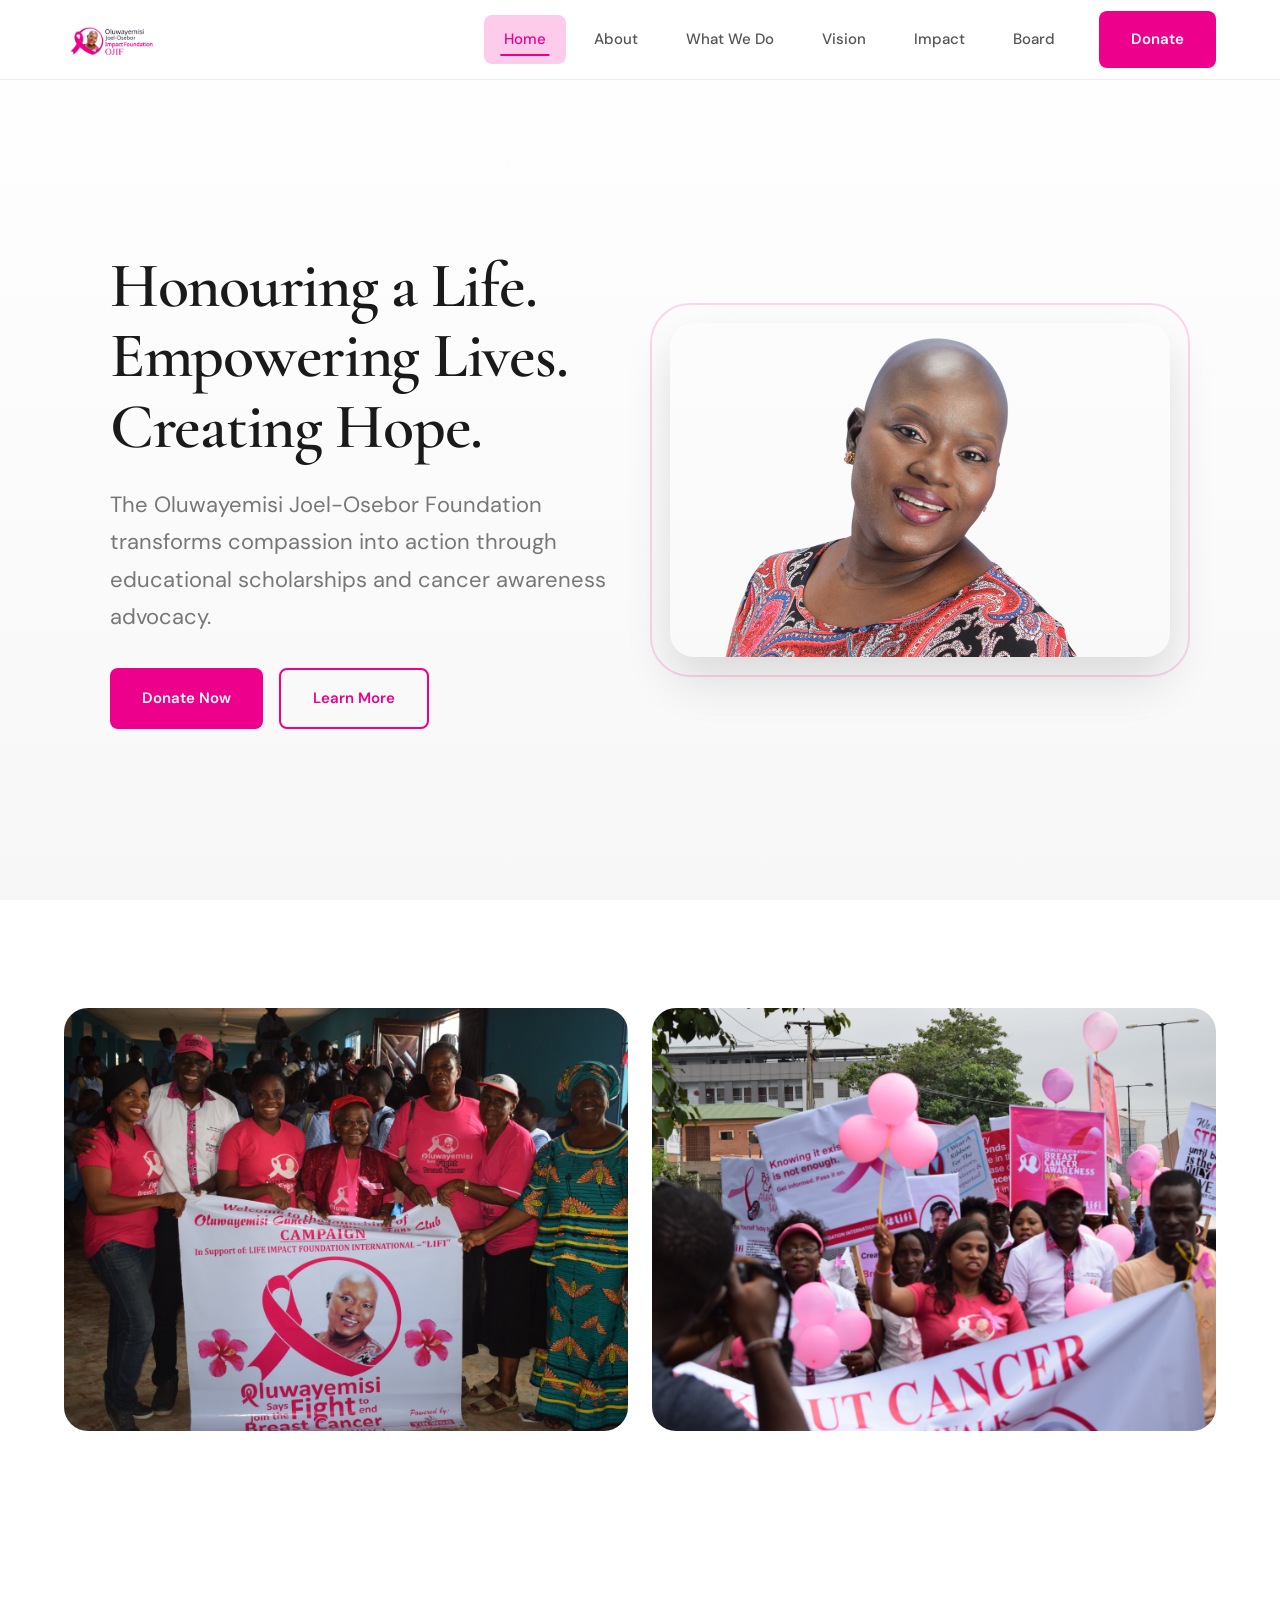
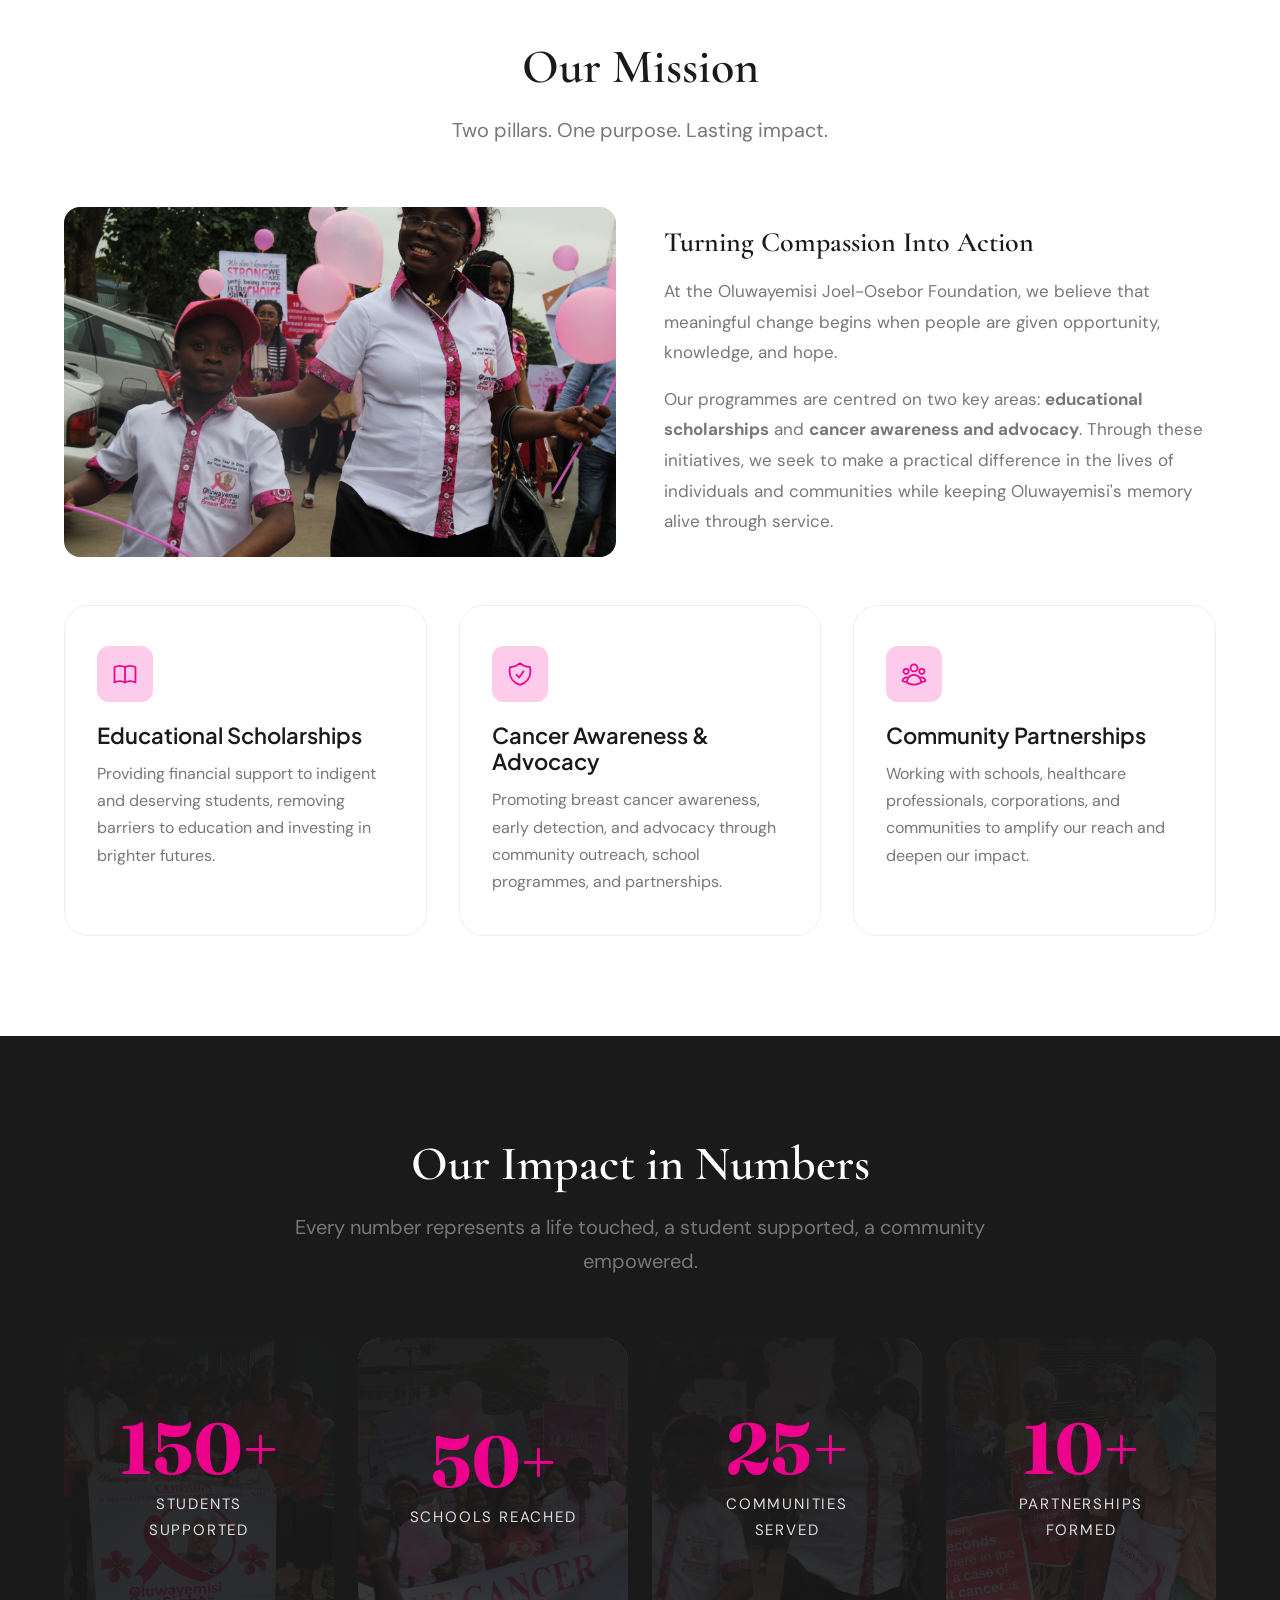
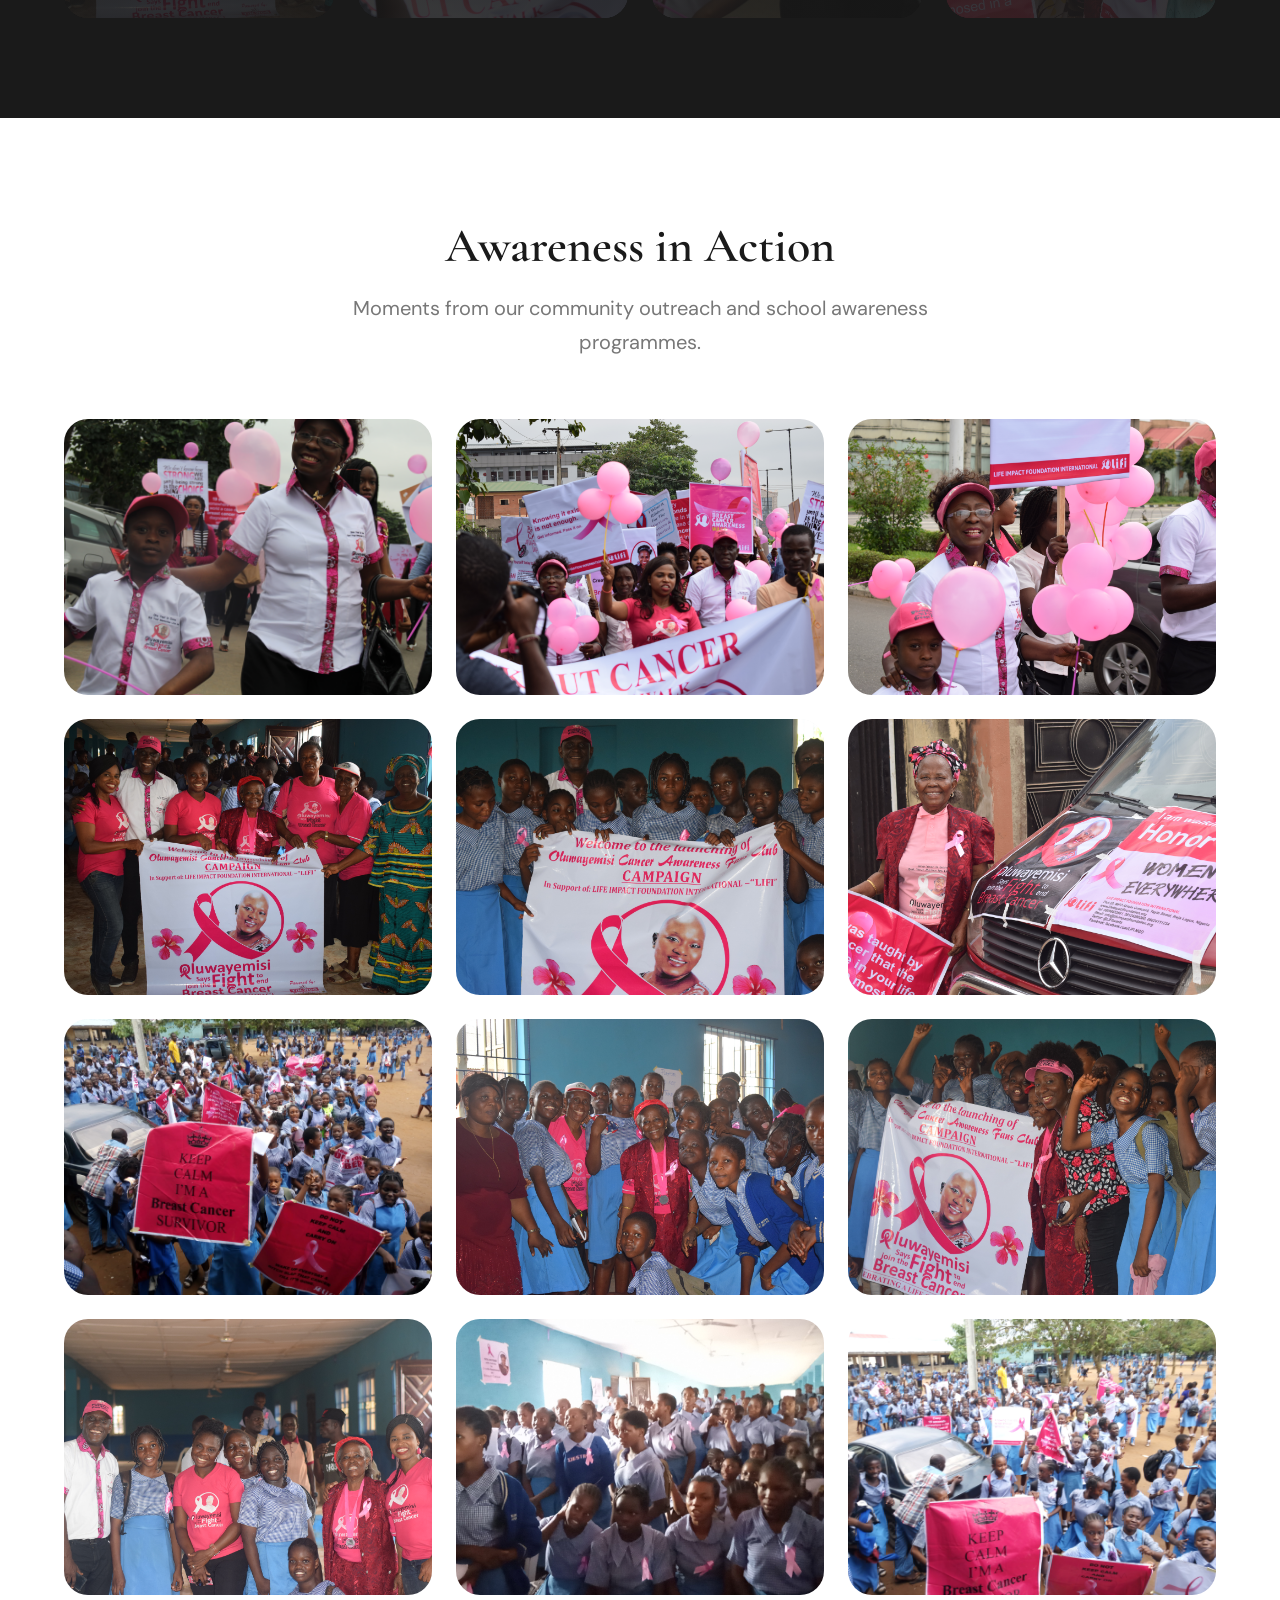
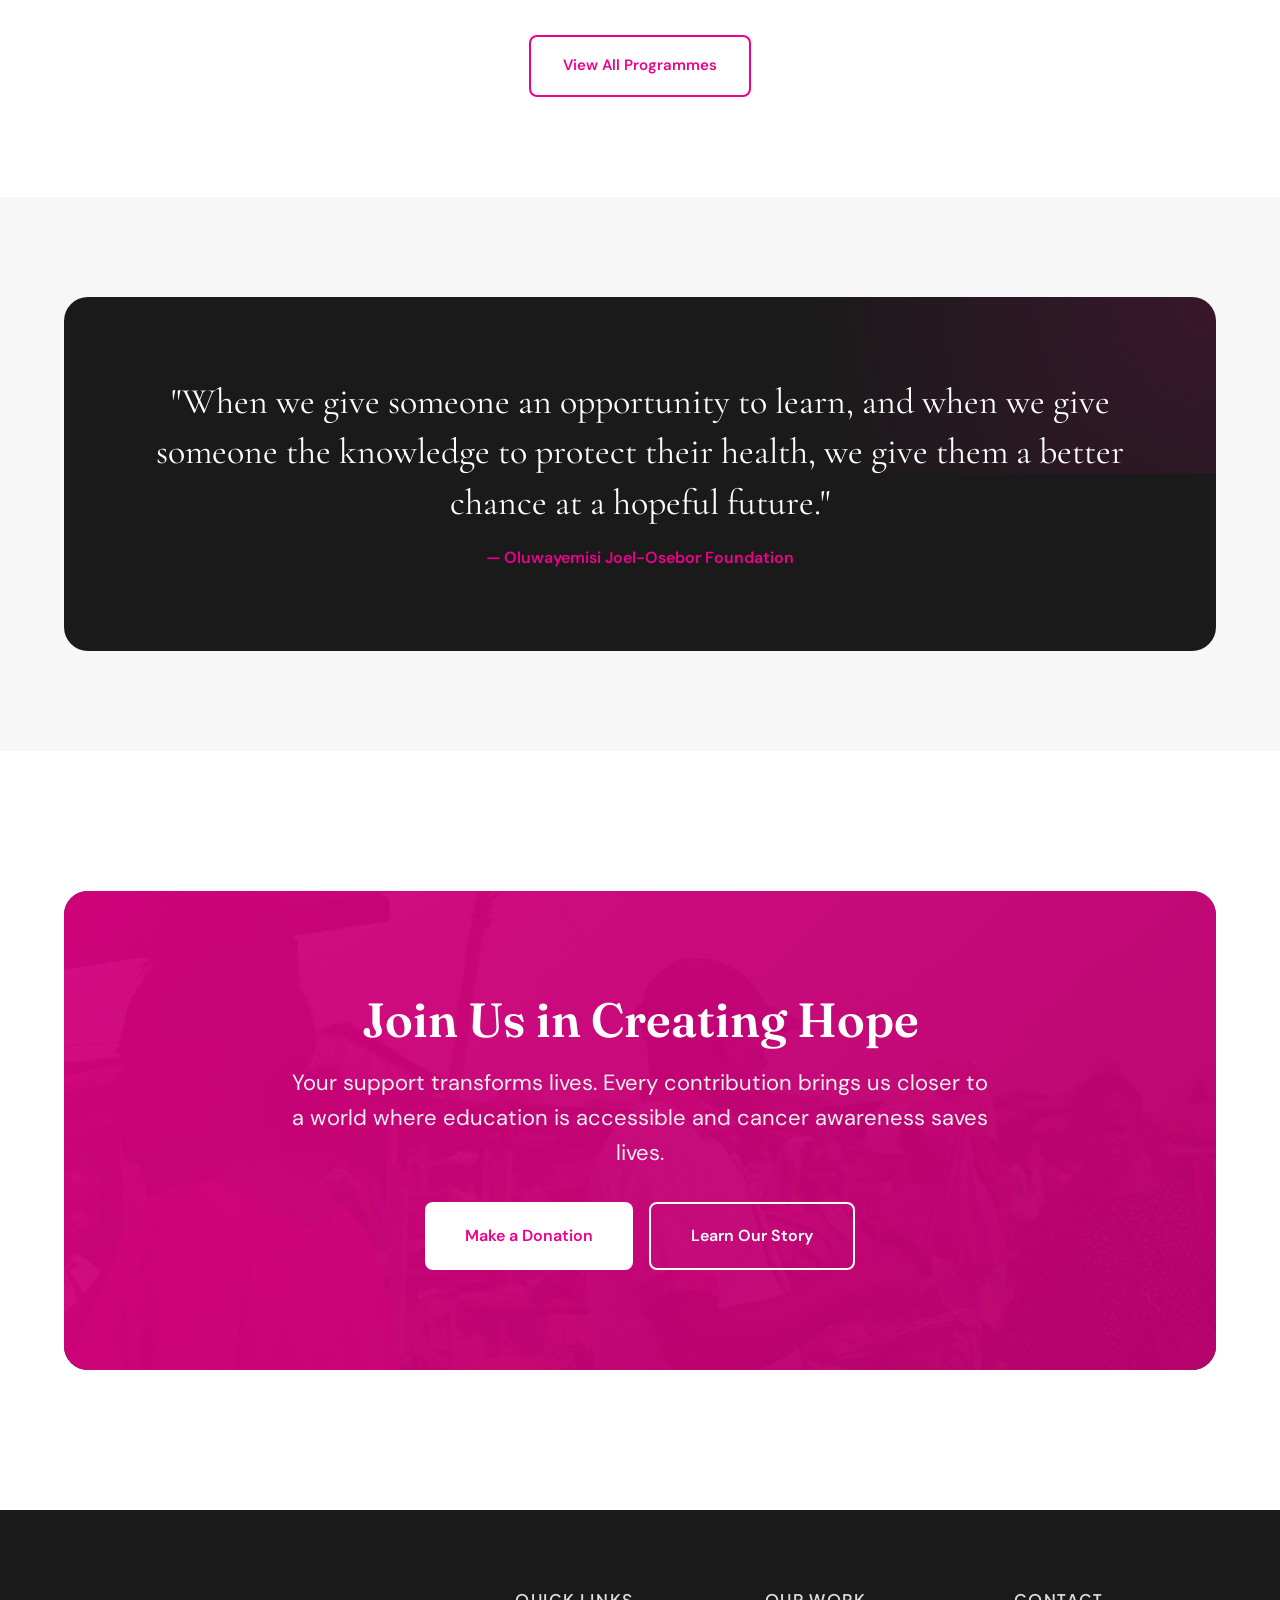
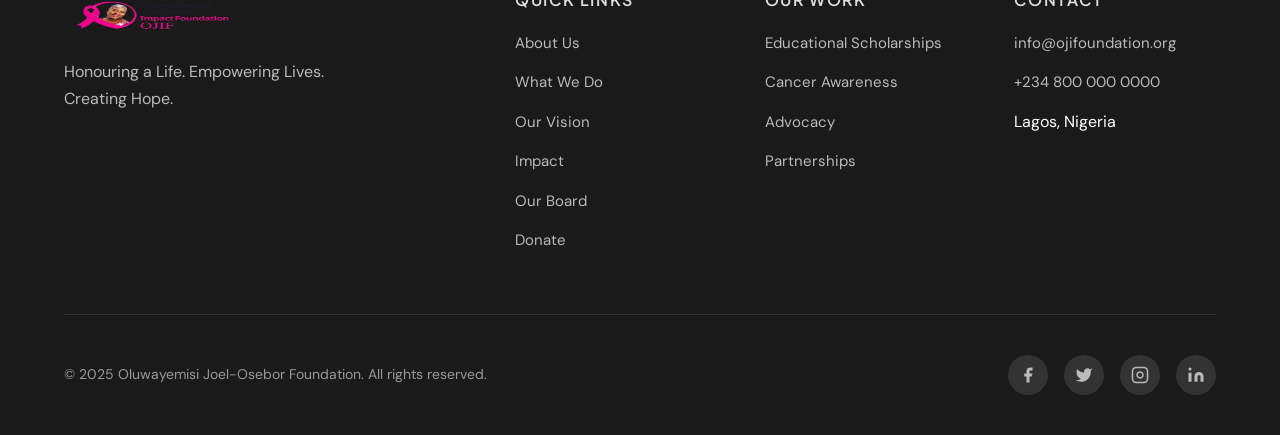
==== commit 59e72b97: "extra work done" ====
--- a/index.html
+++ b/index.html
@@ -52,12 +52,17 @@
           <img src="images/yemisi_section.png" alt="Oluwayemisi Joel-Osebor" width="500" height="600" loading="eager">
         </div>
       </div>
-      <div class="image-pair" style="position: absolute; bottom: -60px; left: 50%; transform: translateX(-50%); width: calc(100% - 48px); max-width: var(--container-max); z-index: 10; pointer-events: none;">
-        <div class="image-pair-item" style="pointer-events: auto;" tabindex="0">
-          <img src="images/awareness/awareness school.JPG" alt="School breast cancer awareness programme" loading="lazy">
-        </div>
-        <div class="image-pair-item" style="pointer-events: auto;" tabindex="0">
-          <img src="images/awareness/awareness (2).JPG" alt="Public awareness event" loading="lazy">
+    </section>
+
+    <section class="section-sm" aria-labelledby="awareness-preview" style="background: var(--white);">
+      <div class="container">
+        <div class="image-pair animate-fade-up">
+          <div class="image-pair-item">
+            <img src="images/awareness/awareness school.JPG" alt="School breast cancer awareness programme" loading="lazy">
+          </div>
+          <div class="image-pair-item">
+            <img src="images/awareness/awareness (2).JPG" alt="Public awareness event" loading="lazy">
+          </div>
         </div>
       </div>
     </section>
--- a/styles.css
+++ b/styles.css
@@ -21,6 +21,13 @@
   --container-max: 1200px;
   --nav-height: 80px;
   --transition: 0.3s ease;
+  --section-gap: 80px;
+  --border-radius-sm: 8px;
+  --border-radius-md: 16px;
+  --border-radius-lg: 24px;
+  --shadow-sm: 0 2px 8px rgba(0,0,0,0.04);
+  --shadow-md: 0 8px 24px rgba(0,0,0,0.08);
+  --shadow-lg: 0 16px 48px rgba(0,0,0,0.12);
 }
 
 * {
@@ -125,10 +132,16 @@
 .btn-outline-white:hover {
   background: var(--white);
   color: var(--primary);
+  transform: translateY(-2px);
+  box-shadow: 0 8px 24px rgba(255, 255, 255, 0.2);
 }
 
 .section {
   padding: 100px 0;
+}
+
+.section + .section {
+  margin-top: 0;
 }
 
 .section-sm {
@@ -259,6 +272,8 @@
   align-items: center;
   padding-top: var(--nav-height);
   background: linear-gradient(180deg, var(--white) 0%, var(--gray-100) 100%);
+  position: relative;
+  overflow: visible;
 }
 
 .hero-content {
@@ -269,6 +284,8 @@
   max-width: var(--container-max);
   margin: 0 auto;
   padding: 0 24px;
+  position: relative;
+  z-index: 2;
 }
 
 .hero-text h1 {
@@ -312,20 +329,24 @@
   display: grid;
   grid-template-columns: repeat(auto-fit, minmax(280px, 1fr));
   gap: 32px;
+  margin-top: 48px;
 }
 
 .card {
   background: var(--white);
-  border-radius: 16px;
+  border-radius: var(--border-radius-lg);
   padding: 40px 32px;
   border: 1px solid var(--gray-200);
   transition: all var(--transition);
+  height: 100%;
+  display: flex;
+  flex-direction: column;
 }
 
 .card:hover {
   border-color: var(--primary);
-  box-shadow: 0 16px 40px rgba(0, 0, 0, 0.08);
-  transform: translateY(-4px);
+  box-shadow: var(--shadow-lg);
+  transform: translateY(-6px);
 }
 
 .card-icon {
@@ -338,6 +359,7 @@
   justify-content: center;
   margin-bottom: 20px;
   color: var(--primary);
+  flex-shrink: 0;
 }
 
 .card-icon svg {
@@ -348,11 +370,14 @@
 .card h3 {
   font-size: 22px;
   margin-bottom: 12px;
+  flex-shrink: 0;
 }
 
 .card p {
   color: var(--gray-600);
   font-size: 16px;
+  line-height: 1.7;
+  flex-grow: 1;
 }
 
 /* Stats */
@@ -474,22 +499,24 @@
 /* Gallery */
 .gallery-grid {
   display: grid;
-  grid-template-columns: repeat(auto-fit, minmax(300px, 1fr));
-  gap: 16px;
+  grid-template-columns: repeat(auto-fit, minmax(280px, 1fr));
+  gap: 24px;
+  margin-top: 48px;
 }
 
 .gallery-item {
   position: relative;
-  border-radius: 16px;
+  border-radius: var(--border-radius-lg);
   overflow: hidden;
   aspect-ratio: 4/3;
+  background: var(--gray-100);
 }
 
 .gallery-item img {
   width: 100%;
   height: 100%;
   object-fit: cover;
-  transition: transform 0.5s ease;
+  transition: transform 0.6s ease;
 }
 
 .gallery-item:hover img {
@@ -500,7 +527,7 @@
   content: '';
   position: absolute;
   inset: 0;
-  background: linear-gradient(180deg, transparent 50%, rgba(0,0,0,0.6));
+  background: linear-gradient(180deg, transparent 40%, rgba(0,0,0,0.7));
   opacity: 0;
   transition: opacity var(--transition);
 }
@@ -529,7 +556,7 @@
 
 .timeline-item {
   position: relative;
-  padding-bottom: 40px;
+  padding-bottom: 60px;
   padding-left: 32px;
 }
 
@@ -547,6 +574,7 @@
   border: 4px solid var(--white);
   border-radius: 50%;
   box-shadow: 0 0 0 2px var(--primary);
+  z-index: 1;
 }
 
 .timeline-content {
@@ -554,7 +582,7 @@
   padding: 24px 32px;
   border-radius: 12px;
   border: 1px solid var(--gray-200);
-  box-shadow: 0 4px 16px rgba(0,0,0,0.04);
+  box-shadow: var(--shadow-sm);
 }
 
 .timeline-content h4 {
@@ -565,6 +593,18 @@
 
 .timeline-content p {
   color: var(--gray-600);
+}
+
+.timeline-image {
+  margin-top: 16px;
+  border-radius: var(--border-radius-md);
+  overflow: hidden;
+  box-shadow: var(--shadow-sm);
+}
+
+.timeline-image img {
+  width: 100%;
+  display: block;
 }
 
 /* Quote Block */
@@ -853,6 +893,17 @@
     display: none;
   }
 
+  .hero .image-pair {
+    position: static;
+    transform: none;
+    width: 100%;
+    max-width: 100%;
+    margin-top: 40px;
+    display: grid;
+    grid-template-columns: 1fr 1fr;
+    gap: 16px;
+  }
+
   .footer-grid {
     grid-template-columns: 1fr 1fr;
   }
@@ -875,6 +926,27 @@
 
   .donate-options {
     grid-template-columns: repeat(2, 1fr);
+  }
+
+  .split-section {
+    grid-template-columns: 1fr;
+    gap: 40px;
+  }
+  
+  .split-section.reverse {
+    direction: ltr;
+  }
+  
+  .split-image {
+    order: -1;
+  }
+  
+  .image-pair {
+    grid-template-columns: 1fr;
+  }
+  
+  .cta-banner {
+    padding: 60px 40px;
   }
 }
 
@@ -923,7 +995,7 @@
 
   .hero {
     min-height: auto;
-    padding: calc(var(--nav-height) + 60px) 0 60px;
+    padding: calc(var(--nav-height) + 60px) 0 120px;
   }
 
   .hero-content {
@@ -939,7 +1011,7 @@
   }
 
   .section {
-    padding: 50px 0;
+    padding: 60px 0;
   }
 
   .section-sm {
@@ -947,7 +1019,7 @@
   }
 
   .section-lg {
-    padding: 60px 0;
+    padding: 80px 0;
   }
 
   .page-header {
@@ -969,7 +1041,7 @@
 
   .timeline-item {
     padding-left: 20px;
-    padding-bottom: 32px;
+    padding-bottom: 40px;
   }
 
   .timeline-dot {
@@ -1008,7 +1080,7 @@
 
   .gallery-grid {
     grid-template-columns: 1fr;
-    gap: 12px;
+    gap: 16px;
   }
 
   .donate-options {
@@ -1031,6 +1103,39 @@
   .footer-bottom {
     flex-direction: column;
     text-align: center;
+  }
+
+  .split-section {
+    gap: 32px;
+  }
+  
+  .split-image img {
+    min-height: 300px;
+  }
+  
+  .feature-card-image {
+    height: 180px;
+  }
+  
+  .feature-card-content {
+    padding: 24px;
+  }
+  
+  .value-card-image {
+    height: 160px;
+  }
+  
+  .value-card-content {
+    padding: 20px;
+  }
+  
+  .stat-card {
+    padding: 32px 20px;
+    min-height: 220px;
+  }
+  
+  .cta-banner {
+    padding: 48px 24px;
   }
 }
 
@@ -1358,12 +1463,17 @@
   outline-offset: 2px;
 }
 
-/* New Layout Components */
+/* Split Section */
 .split-section {
   display: grid;
   grid-template-columns: 1fr 1fr;
-  gap: 60px;
-  align-items: center;
+  gap: 80px;
+  align-items: start;
+  margin-bottom: 0;
+}
+
+.split-section:not(:last-child) {
+  margin-bottom: var(--section-gap);
 }
 
 .split-section.reverse {
@@ -1379,7 +1489,7 @@
 }
 
 .split-image {
-  border-radius: 24px;
+  border-radius: var(--border-radius-lg);
   overflow: hidden;
   position: relative;
 }
@@ -1401,11 +1511,12 @@
   display: grid;
   grid-template-columns: repeat(auto-fit, minmax(320px, 1fr));
   gap: 32px;
+  margin-top: 48px;
 }
 
 .feature-card {
   background: var(--white);
-  border-radius: 20px;
+  border-radius: var(--border-radius-lg);
   overflow: hidden;
   border: 1px solid var(--gray-200);
   transition: all var(--transition);
@@ -1413,7 +1524,7 @@
 
 .feature-card:hover {
   border-color: var(--primary);
-  box-shadow: 0 20px 48px rgba(0,0,0,0.08);
+  box-shadow: var(--shadow-lg);
   transform: translateY(-6px);
 }
 
@@ -1446,19 +1557,22 @@
 .feature-card-content p {
   color: var(--gray-600);
   line-height: 1.8;
+  margin-bottom: 20px;
 }
 
 /* Image Pair Layout */
 .image-pair {
   display: grid;
   grid-template-columns: 1fr 1fr;
-  gap: 16px;
+  gap: 24px;
+  margin: 48px 0;
 }
 
 .image-pair-item {
-  border-radius: 16px;
+  border-radius: var(--border-radius-lg);
   overflow: hidden;
   aspect-ratio: 4/3;
+  background: var(--gray-100);
 }
 
 .image-pair-item img {
@@ -1477,11 +1591,12 @@
   display: grid;
   grid-template-columns: repeat(auto-fit, minmax(280px, 1fr));
   gap: 24px;
+  margin-top: 48px;
 }
 
 .value-card {
   background: var(--white);
-  border-radius: 20px;
+  border-radius: var(--border-radius-lg);
   overflow: hidden;
   border: 1px solid var(--gray-200);
   transition: all var(--transition);
@@ -1490,7 +1605,7 @@
 
 .value-card:hover {
   border-color: var(--primary);
-  box-shadow: 0 16px 40px rgba(0,0,0,0.08);
+  box-shadow: var(--shadow-md);
   transform: translateY(-4px);
 }
 
@@ -1530,12 +1645,16 @@
 /* Stats with Background Images */
 .stat-card {
   position: relative;
-  border-radius: 20px;
+  border-radius: var(--border-radius-lg);
   overflow: hidden;
-  padding: 48px 32px;
+  padding: 60px 40px;
   text-align: center;
   color: var(--white);
   background: var(--black);
+  min-height: 280px;
+  display: flex;
+  align-items: center;
+  justify-content: center;
 }
 
 .stat-card::before {
@@ -1545,7 +1664,7 @@
   background-image: var(--bg-image);
   background-size: cover;
   background-position: center;
-  opacity: 0.4;
+  opacity: 0.35;
   z-index: 0;
 }
 
@@ -1581,21 +1700,26 @@
 /* CTA Section Enhanced */
 .cta-banner {
   position: relative;
-  border-radius: 24px;
+  border-radius: var(--border-radius-lg);
   overflow: hidden;
-  padding: 80px 60px;
+  padding: 100px 60px;
   text-align: center;
   color: var(--white);
   background: var(--black);
+  min-height: 400px;
+  display: flex;
+  align-items: center;
+  justify-content: center;
 }
 
 .cta-banner::before {
   content: '';
   position: absolute;
   inset: 0;
+  background-image: var(--bg-image);
   background-size: cover;
   background-position: center;
-  opacity: 0.35;
+  opacity: 0.3;
   z-index: 0;
 }
 
@@ -1603,7 +1727,7 @@
   content: '';
   position: absolute;
   inset: 0;
-  background: linear-gradient(135deg, rgba(237,0,140,0.8), rgba(196,0,116,0.9));
+  background: linear-gradient(135deg, rgba(237,0,140,0.85), rgba(196,0,116,0.9));
   z-index: 1;
 }
 
@@ -1619,73 +1743,141 @@
   font-size: clamp(32px, 5vw, 48px);
   margin-bottom: 16px;
   color: var(--white);
+  line-height: 1.2;
 }
 
 .cta-banner p {
   font-size: clamp(18px, 2.5vw, 22px);
   color: var(--gray-200);
   margin-bottom: 32px;
+  line-height: 1.6;
 }
 
 /* Responsive for new components */
-@media (max-width: 1024px) {
-  .split-section {
-    grid-template-columns: 1fr;
-    gap: 40px;
-  }
-  
-  .split-section.reverse {
-    direction: ltr;
-  }
-  
-  .split-image {
-    order: -1;
-  }
-  
-  .image-pair {
-    grid-template-columns: 1fr;
-  }
-  
-  .cta-banner {
-    padding: 60px 40px;
-  }
-}
-
-@media (max-width: 768px) {
-  .split-section {
-    gap: 32px;
-  }
-  
-  .split-image img {
-    min-height: 300px;
-  }
-  
-  .feature-card-image {
-    height: 180px;
-  }
-  
-  .feature-card-content {
-    padding: 24px;
-  }
-  
-  .value-card-image {
-    height: 160px;
-  }
-  
-  .value-card-content {
-    padding: 20px;
-  }
-  
-  .stat-card {
-    padding: 32px 20px;
-  }
-  
-  .cta-banner {
-    padding: 48px 24px;
-  }
-}
-
 @media (max-width: 480px) {
+  .container {
+    padding: 0 16px;
+  }
+
+  .navbar-inner {
+    padding: 0 16px;
+  }
+
+  .navbar-logo {
+    height: 40px;
+  }
+
+  .btn {
+    padding: 14px 24px;
+    font-size: 14px;
+  }
+
+  .card {
+    padding: 20px 16px;
+  }
+
+  .donate-form {
+    padding: 24px 16px;
+  }
+
+  .form-group input,
+  .form-group select,
+  .form-group textarea {
+    padding: 16px;
+    font-size: 16px;
+  }
+
+  .form-group label {
+    font-size: 13px;
+  }
+
+  .footer {
+    padding: 50px 0 30px;
+  }
+
+  .footer-column h4 {
+    font-size: 14px;
+  }
+
+  .footer-links a {
+    font-size: 14px;
+  }
+
+  .footer-brand .logo {
+    height: 40px;
+  }
+
+  .footer-brand p {
+    font-size: 14px;
+  }
+
+  .footer-bottom p {
+    font-size: 13px;
+  }
+
+  .footer-social a {
+    width: 36px;
+    height: 36px;
+  }
+
+  .skip-link {
+    padding: 10px 20px;
+    font-size: 14px;
+  }
+
+  .stat-item .stat-number {
+    font-size: clamp(36px, 10vw, 56px);
+  }
+
+  .stat-item .stat-label {
+    font-size: 13px;
+  }
+
+  .quote-block p {
+    font-size: clamp(20px, 6vw, 28px);
+  }
+
+  .donate-option {
+    padding: 24px 16px;
+  }
+
+  .donate-option h3 {
+    font-size: 20px;
+  }
+
+  .donate-option .amount {
+    font-size: 32px;
+  }
+
+  .donate-option p {
+    font-size: 14px;
+  }
+
+  .donate-option input {
+    font-size: 32px !important;
+    width: 100px !important;
+  }
+
+  .gallery-item {
+    aspect-ratio: 16/10;
+  }
+
+  .timeline {
+    padding-left: 8px;
+  }
+
+  .timeline-item {
+    padding-left: 16px;
+  }
+
+  .timeline-dot {
+    left: -20px;
+  }
+
+  .timeline-content {
+    padding: 16px 14px;
+  }
+
   .split-image img {
     min-height: 250px;
   }
@@ -1712,6 +1904,7 @@
   
   .stat-card {
     padding: 24px 16px;
+    min-height: 200px;
   }
   
   .cta-banner {
@@ -1735,4 +1928,116 @@
 
 .skip-link:focus {
   top: 16px;
+}
+
+/* Toast Notifications */
+.toast {
+  position: fixed;
+  bottom: 24px;
+  right: 24px;
+  background: var(--white);
+  border-radius: var(--border-radius-md);
+  box-shadow: var(--shadow-lg);
+  padding: 16px 20px;
+  display: flex;
+  align-items: center;
+  gap: 16px;
+  min-width: 300px;
+  max-width: 450px;
+  z-index: 10000;
+  transform: translateX(calc(100% + 24px));
+  opacity: 0;
+  transition: all 0.3s ease;
+  border-left: 4px solid var(--primary);
+}
+
+.toast.show {
+  transform: translateX(0);
+  opacity: 1;
+}
+
+.toast-success {
+  border-left-color: #22C55E;
+}
+
+.toast-error {
+  border-left-color: #EF4444;
+}
+
+.toast-message {
+  flex: 1;
+  font-size: 15px;
+  color: var(--gray-700);
+  line-height: 1.5;
+}
+
+.toast-close {
+  background: none;
+  border: none;
+  font-size: 20px;
+  color: var(--gray-400);
+  cursor: pointer;
+  padding: 0;
+  line-height: 1;
+  flex-shrink: 0;
+}
+
+.toast-close:hover {
+  color: var(--gray-700);
+}
+
+/* Form Error States */
+.form-group input.error,
+.form-group select.error,
+.form-group textarea.error {
+  border-color: #EF4444;
+  box-shadow: 0 0 0 3px rgba(239, 68, 68, 0.15);
+}
+
+.field-error {
+  display: block;
+  color: #EF4444;
+  font-size: 13px;
+  margin-top: 6px;
+  font-weight: 500;
+}
+
+.btn.loading {
+  position: relative;
+  color: transparent !important;
+}
+
+.btn.loading::after {
+  content: '';
+  position: absolute;
+  width: 20px;
+  height: 20px;
+  top: 50%;
+  left: 50%;
+  margin-left: -10px;
+  margin-top: -10px;
+  border: 2px solid transparent;
+  border-top-color: currentColor;
+  border-radius: 50%;
+  animation: spin 0.8s linear infinite;
+}
+
+.btn-primary.loading::after,
+.btn-white.loading::after {
+  border-top-color: var(--white);
+}
+
+.btn-secondary.loading::after,
+.btn-outline-white.loading::after {
+  border-top-color: var(--primary);
+}
+
+@keyframes spin {
+  to { transform: rotate(360deg); }
+}
+
+/* Focus visible for accessibility */
+:focus-visible {
+  outline: 2px solid var(--primary);
+  outline-offset: 2px;
 }
